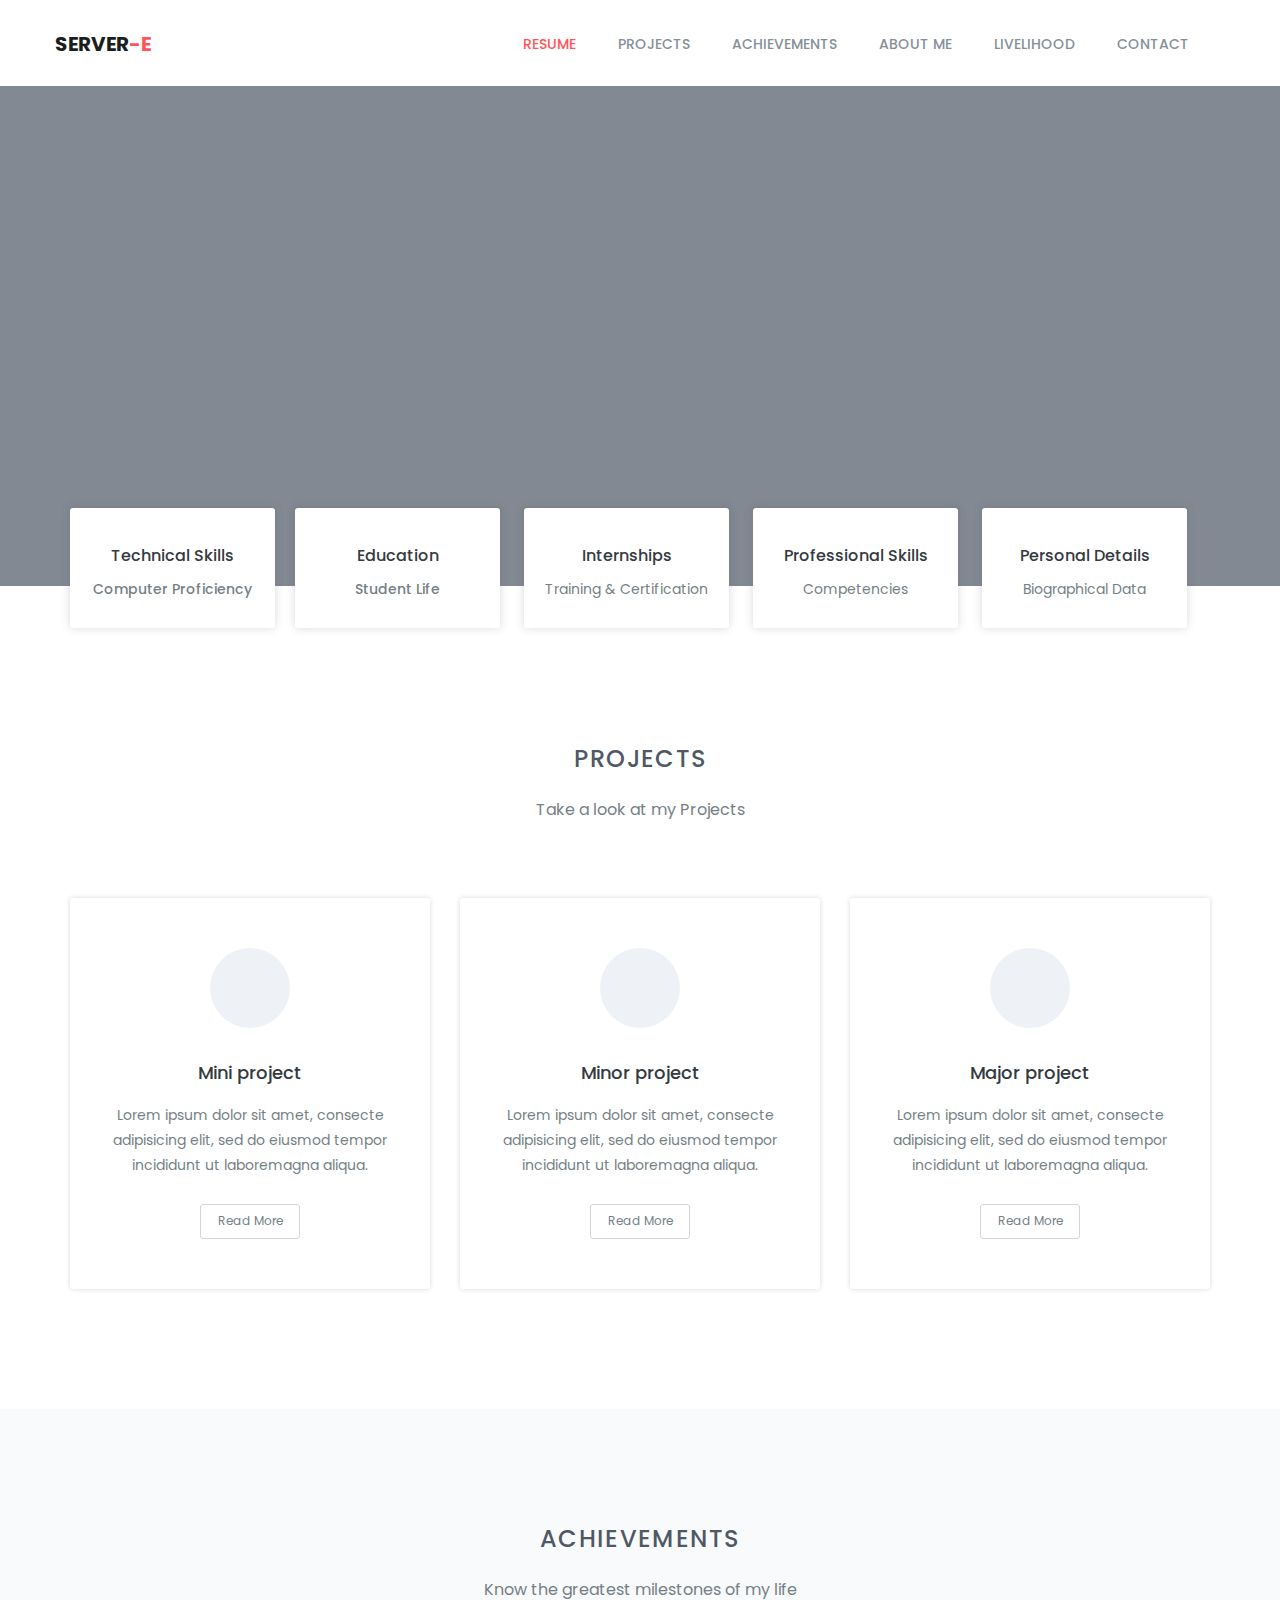
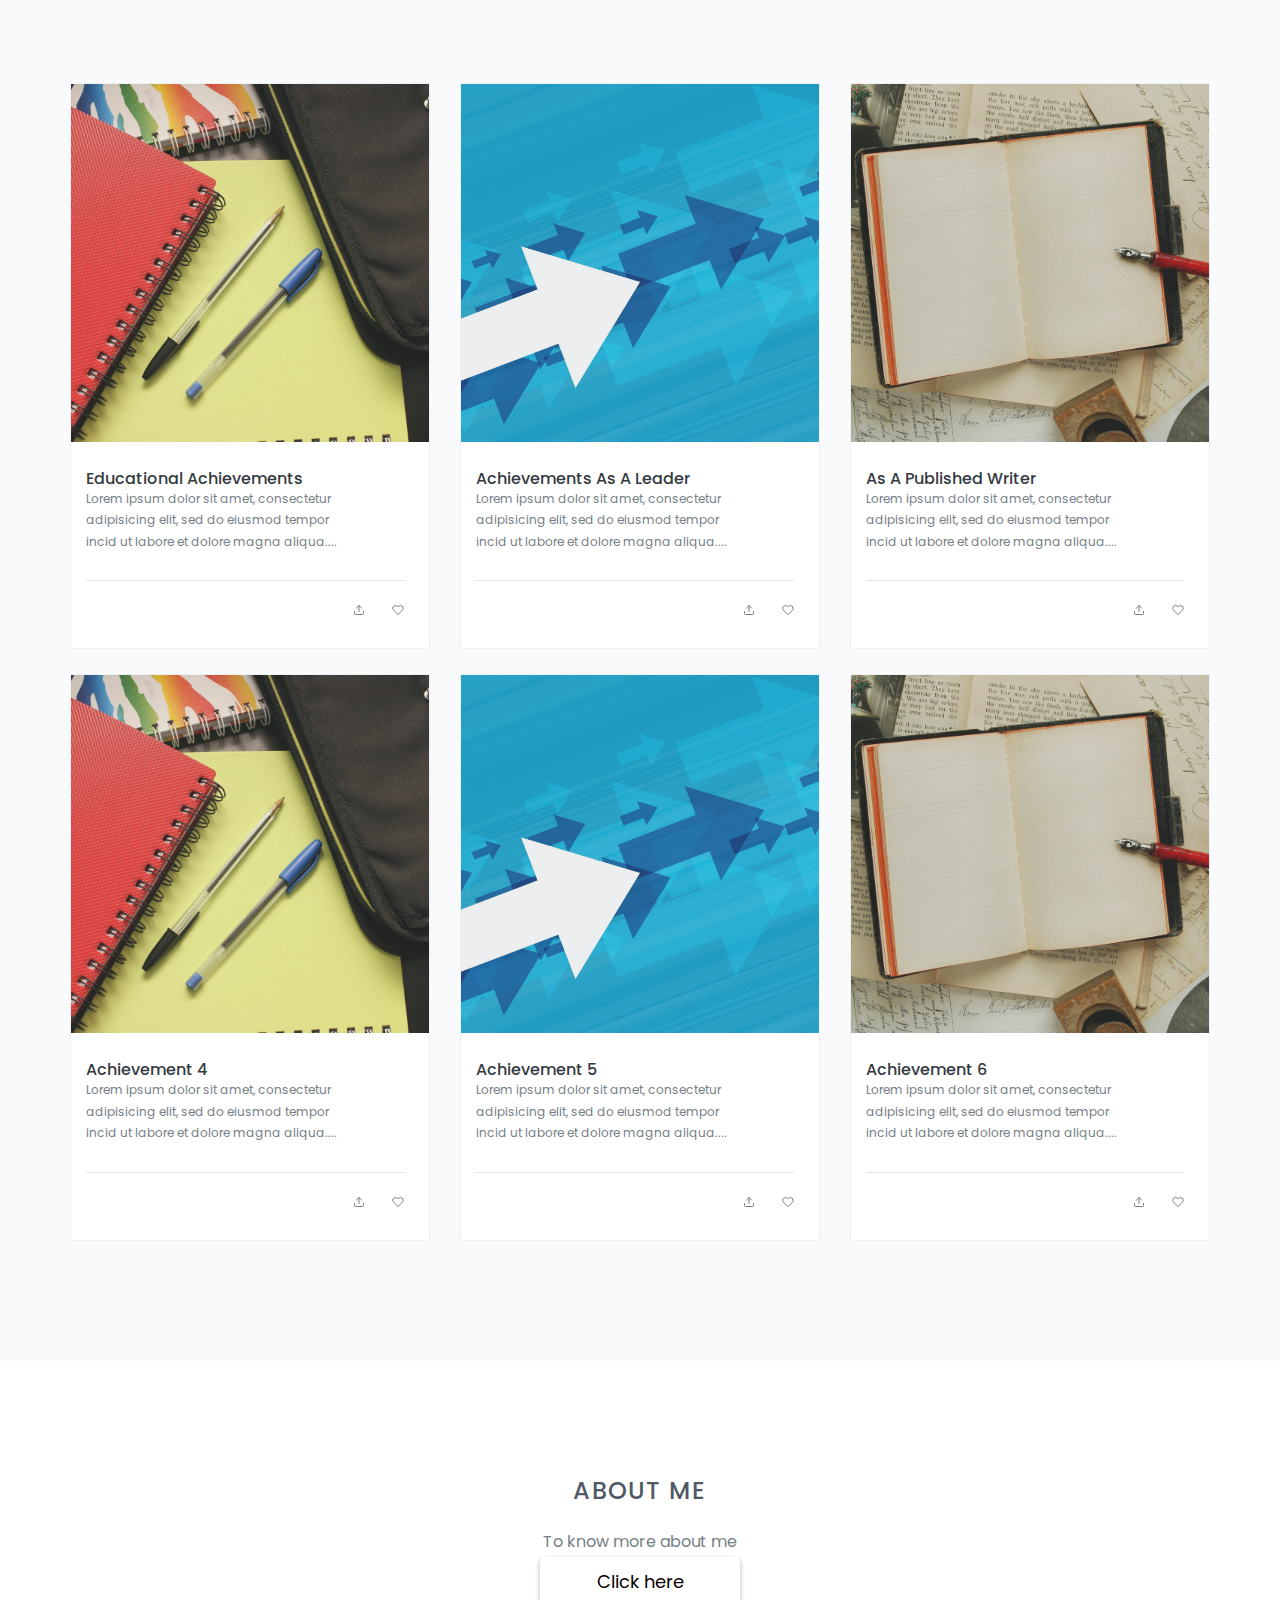
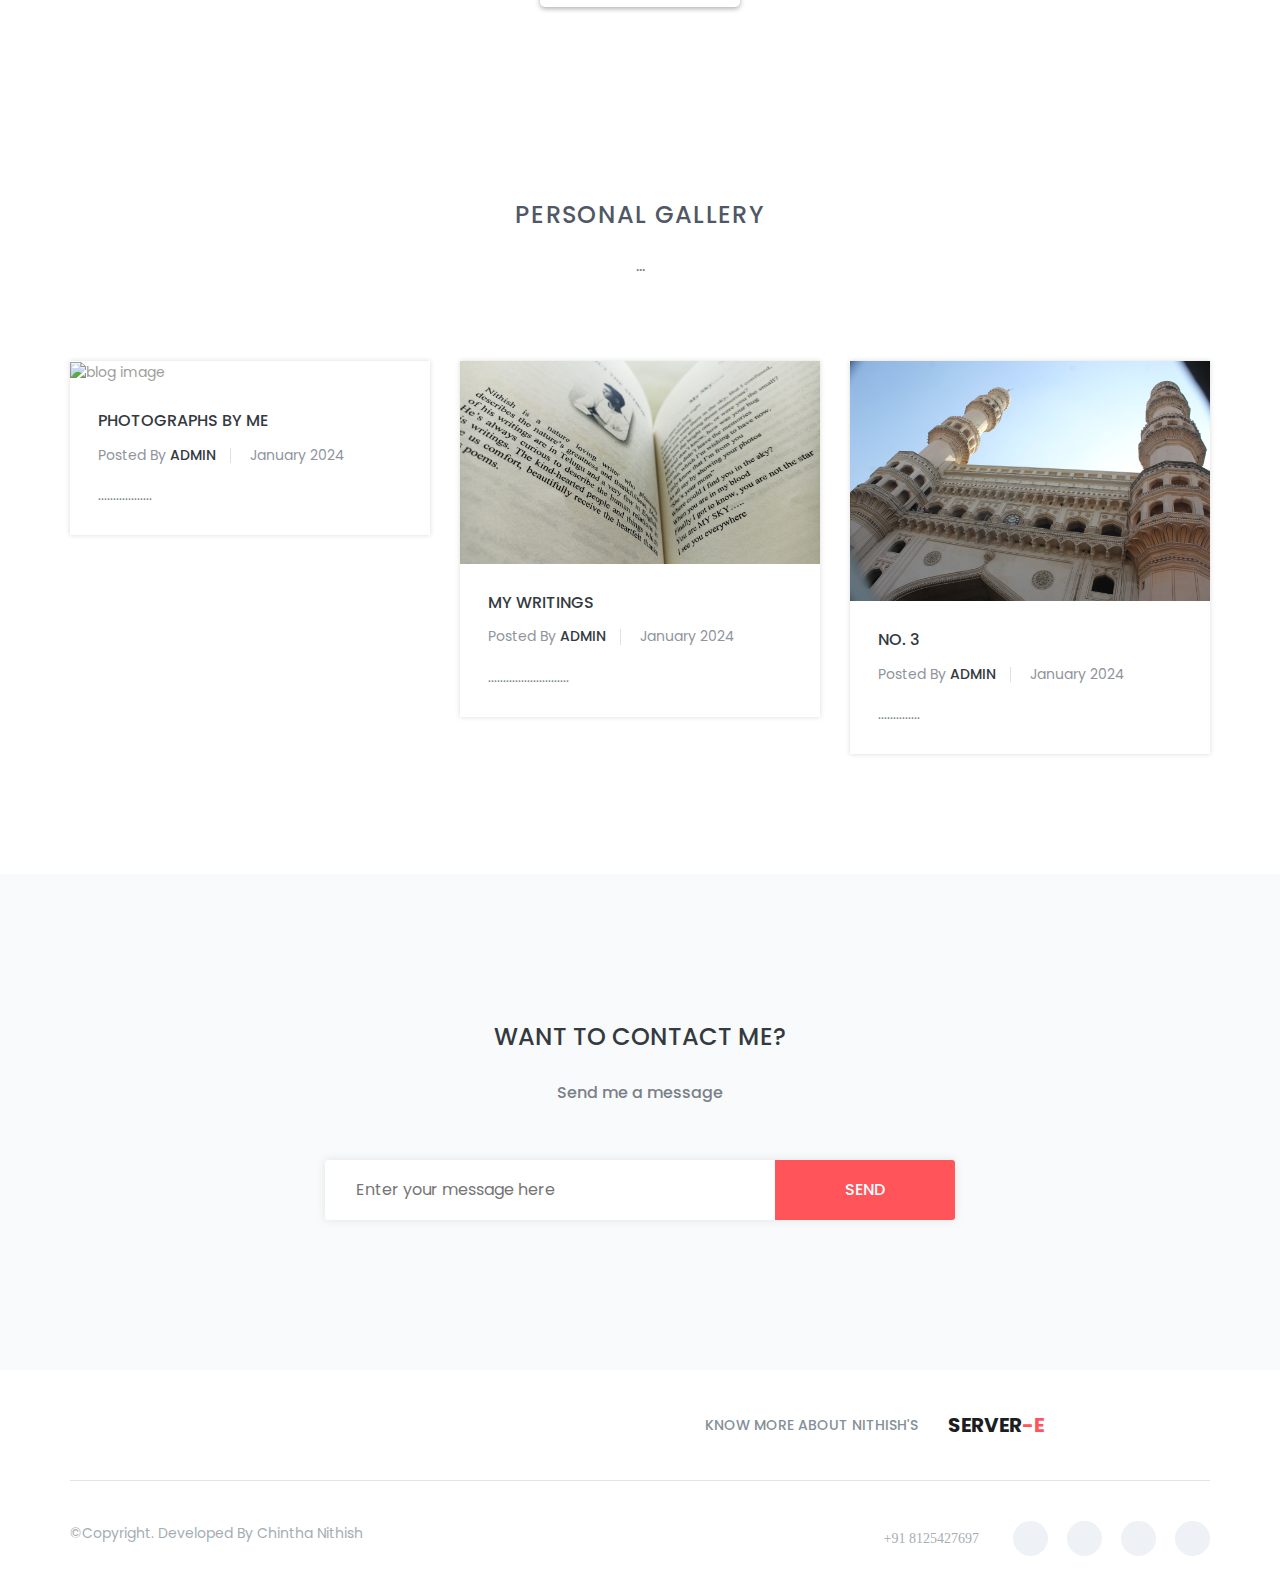
==== index.html @ d4ac64c5 "Update index.html" ====
<!doctype html>
<html class="no-js" lang="en">

    <head>
        <!-- meta data -->
        <meta charset="utf-8">
        <meta http-equiv="X-UA-Compatible" content="IE=edge">
        <meta name="viewport" content="width=device-width, initial-scale=1">
        <!-- The above 3 meta tags *must* come first in the head; any other head content must come *after* these tags -->

        <!--font-family-->
		<link href="https://fonts.googleapis.com/css?family=Poppins:100,100i,200,200i,300,300i,400,400i,500,500i,600,600i,700,700i,800,800i,900,900i" rel="stylesheet">
        
        <!-- title of site -->
        <title>SERVER-e</title>

        <!-- For favicon png -->
		<link rel="shortcut icon" type="image/icon" href="nit.png"/>
       
        <!--font-awesome.min.css-->
        <link rel="stylesheet" href="font-awesome.min.css">

        <!--linear icon css-->
		<link rel="stylesheet" href="linearicons.css">

		<!--animate.css-->
        <link rel="stylesheet" href="animate.css">

		<!--flaticon.css-->
        <link rel="stylesheet" href="flaticon.css">

		<!--slick.css-->
        <link rel="stylesheet" href="slick.css">
		<link rel="stylesheet" href="slick-theme.css">
		
        <!--bootstrap.min.css-->
        <link rel="stylesheet" href="bootstrap.min.css">
		
		<!-- bootsnav -->
		<link rel="stylesheet" href="bootsnav.css" >	
        
        <!--style.css-->
        <link rel="stylesheet" href="style.css">
        
        <!--responsive.css-->
        <link rel="stylesheet" href="responsive.css">
        
        <!-- HTML5 shim and Respond.js for IE8 support of HTML5 elements and media queries -->
        <!-- WARNING: Respond.js doesn't work if you view the page via file:// -->
		
        <!--[if lt IE 9]>
			<script src="https://oss.maxcdn.com/html5shiv/3.7.3/html5shiv.min.js"></script>
			<script src="https://oss.maxcdn.com/respond/1.4.2/respond.min.js"></script>
        <![endif]-->

    </head>
	
	<body>
		<!--[if lte IE 9]>
            <p class="browserupgrade">You are using an <strong>outdated</strong> browser. Please <a href="https://browsehappy.com/">upgrade your browser</a> to improve your experience and security.</p>
        <![endif]-->
		
		<!--header-top start -->
		<!--/.header-top-->
		<!--header-top end -->

		<!-- top-area Start -->
		<section class="top-area">
			<div class="header-area">
				<!-- Start Navigation -->
			    <nav class="navbar navbar-default bootsnav  navbar-sticky navbar-scrollspy"  data-minus-value-desktop="70" data-minus-value-mobile="55" data-speed="1000">

			        <div class="container">

			            <!-- Start Header Navigation -->
			            <div class="navbar-header">
			                <button type="button" class="navbar-toggle" data-toggle="collapse" data-target="#navbar-menu">
			                    <i class="fa fa-bars"></i>
			                </button>
			                <a class="navbar-brand" href="index.html">SERVER<span>-e</span></a>

			            </div><!--/.navbar-header-->
			            <!-- End Header Navigation -->

			            <!-- Collect the nav links, forms, and other content for toggling -->
			            <div class="collapse navbar-collapse menu-ui-design" id="navbar-menu">
			                <ul class="nav navbar-nav navbar-right" data-in="fadeInDown" data-out="fadeOutUp">
			                    <li class=" scroll active"><a href="#home">RESUME</a></li>
			                    <li class="scroll"><a href="#works">PROJECTS</a></li>
			                    <li class="scroll"><a href="#explore">ACHIEVEMENTS</a></li>
			                    <li class="scroll"><a href="#reviews">ABOUT ME</a></li>
			                    <li class="scroll"><a href="#blog">LIVELIHOOD</a></li>
			                    <li class="scroll"><a href="#contact">CONTACT</a></li>
			                </ul><!--/.nav -->
			            </div><!-- /.navbar-collapse -->
			        </div><!--/.container-->
			    </nav><!--/nav-->
			    <!-- End Navigation -->
			</div><!--/.header-area-->
		    <div class="clearfix"></div>

		</section><!-- /.top-area-->
		<!-- top-area End -->

		<!--welcome-hero start -->
		<section id="home" class="welcome-hero">
			<div class="container">
				<div class="welcome-hero-txt">
					<h2>CHINTHA NITHISH</h2>
					<p>
						Hyderabad, Telangana, India<br>phone: 8125417697<br>email: chnithish777@gmail.com
					</p>
				</div>
				<div class="welcome-hero-serch-box">
				</div>
			</div>

		</section><!--/.welcome-hero-->
		<!--welcome-hero end -->

		<!--list-topics start -->
		<section id="list-topics" class="list-topics">
			<div class="container">
				<div class="list-topics-content">
					<ul>
						<li>
							<div class="single-list-topics-content">
								<div class="single-list-topics-icon">
									<i class="flaticon"></i>
								</div>
								<h2><a href="https://chnithish.github.io/SERVER-E/education.html">Technical Skills</h2>
								<p>Computer Proficiency</p>
							</a?
							</div>
						</li>
						<li>
							<div class="single-list-topics-content">
								<div class="single-list-topics-icon">
									<i class="flaticon"></i>
								</div>
								<h2><a href="https://chnithish.github.io/SERVER-E/education.html">Education</h2>
								<p>Student Life</p>
							</a>
							</div>
						</li>
						<li>
							<div class="single-list-topics-content">
								<div class="single-list-topics-icon">
									<i class="flaticon"></i>
								</div>
								<h2><a href="#">Internships</a></h2>
								<p>Training & Certification</p>
							</div>
						</li>
						<li>
							<div class="single-list-topics-content">
								<div class="single-list-topics-icon">
									<i class="flaticon"></i>
								</div>
								<h2><a href="#">Professional Skills</a></h2>
								<p>Competencies</p>
							</div>
						</li>
						<li>
							<div class="single-list-topics-content">
								<div class="single-list-topics-icon">
									<i class="flaticon"></i>
								</div>
								<h2><a href="https://chnithish.github.io/SERVER-E/Personal_details.html">personal Details</a></h2>
								<p>Biographical Data</p>
							</div>
						</li>
					</ul>
				</div>
			</div><!--/.container-->

		</section><!--/.list-topics-->
		<!--list-topics end-->

		<!--works start -->
		<section id="works" class="works">
			<div class="container">
				<div class="section-header">
					<h2>PROJECTS</h2>
					<p>Take a look at my Projects</p>
				</div><!--/.section-header-->
				<div class="works-content">
					<div class="row">
						<div class="col-md-4 col-sm-6">
							<div class="single-how-works">
								<div class="single-how-works-icon">
									<i class="flaticon-lightbulb-idea"></i>
								</div>
								<h2><a href="#">Mini <span>Project</span></a></h2>
								<p>
									Lorem ipsum dolor sit amet, consecte adipisicing elit, sed do eiusmod tempor incididunt ut laboremagna aliqua. 
								</p>
								<button class="welcome-hero-btn how-work-btn" onclick="window.location.href='#'">
									read more
								</button>
							</div>
						</div>
						<div class="col-md-4 col-sm-6">
							<div class="single-how-works">
								<div class="single-how-works-icon">
									<i class="flaticon-networking"></i>
								</div>
								<h2><a href="#">Minor <span> Project</span></a></h2>
								<p>
									Lorem ipsum dolor sit amet, consecte adipisicing elit, sed do eiusmod tempor incididunt ut laboremagna aliqua. 
								</p>
								<button class="welcome-hero-btn how-work-btn" onclick="window.location.href='#'">
									read more
								</button>
							</div>
						</div>
						<div class="col-md-4 col-sm-6">
							<div class="single-how-works">
								<div class="single-how-works-icon">
									<i class="flaticon-location-on-road"></i>
								</div>
								<h2><a href="#">Major <span> Project</span></a></h2>
								<p>
									Lorem ipsum dolor sit amet, consecte adipisicing elit, sed do eiusmod tempor incididunt ut laboremagna aliqua. 
								</p>
								<button class="welcome-hero-btn how-work-btn" onclick="window.location.href='#'">
									read more
								</button>
							</div>
						</div>
					</div>
				</div>
			</div><!--/.container-->
		
		</section><!--/.works-->
		<!--works end -->

		<!--explore start -->
		<section id="explore" class="explore">
			<div class="container">
				<div class="section-header">
					<h2>ACHIEVEMENTS</h2>
					<p>Know the greatest milestones of my life</p>
				</div><!--/.section-header-->
				<div class="explore-content">
					<div class="row">
						<div class=" col-md-4 col-sm-6">
							<div class="single-explore-item">
								<div class="single-explore-img">
									<img src="e1.jpg" alt="explore image">
									<div class="single-explore-img-info">
										<button onclick="window.location.href='#'">EDUCATION</button>
										<div class="single-explore-image-icon-box">
											<ul>
												<li>
													<div class="single-explore-image-icon">
														<i class="fa fa-arrows-alt"></i>
													</div>
												</li>
												<li>
													<div class="single-explore-image-icon">
														<i class="fa fa-bookmark-o"></i>
													</div>
												</li>
											</ul>
										</div>
									</div>
								</div>
								<div class="single-explore-txt bg-theme-1">
									<h2><a href="#">Educational achievements</a></h2>
									
									<div class="explore-person">
										<div class="row">
											<div class="col-sm-10">
												<p>
													Lorem ipsum dolor sit amet, consectetur adipisicing elit, sed do eiusmod tempor incid ut labore et dolore magna aliqua.... 
												</p>
											</div>
										</div>
									</div>
									<div class="explore-open-close-part">
										<div class="row">
											<div class="col-sm-5">
											</div>
											<div class="col-sm-7">
												<div class="explore-map-icon">
													<a href="#"><i data-feather="upload"></i></a>
													<a href="#"><i data-feather="heart"></i></a>
												</div>
											</div>
										</div>
									</div>
								</div>
							</div>
						</div>
						<div class="col-md-4 col-sm-6">
							<div class="single-explore-item">
								<div class="single-explore-img">
									<img src="e2.jpg" alt="explore image">
									<div class="single-explore-img-info">
										<button onclick="window.location.href='#'">LEADERSHIP</button>
										<div class="single-explore-image-icon-box">
											<ul>
												<li>
													<div class="single-explore-image-icon">
														<i class="fa fa-arrows-alt"></i>
													</div>
												</li>
												<li>
													<div class="single-explore-image-icon">
														<i class="fa fa-bookmark-o"></i>
													</div>
												</li>
											</ul>
										</div>
									</div>
								</div>
								<div class="single-explore-txt bg-theme-2">
									<h2><a href="#">Achievements as a Leader</a></h2>
									<div class="explore-person">
										<div class="row">
											<div class="col-sm-10">
												<p>
													Lorem ipsum dolor sit amet, consectetur adipisicing elit, sed do eiusmod tempor incid ut labore et dolore magna aliqua.... 
												</p>
											</div>
										</div>
									</div>
									<div class="explore-open-close-part">
										<div class="row">
											<div class="col-sm-5">
											</div>
											<div class="col-sm-7">
												<div class="explore-map-icon">
													<a href="#"><i data-feather="upload"></i></a>
													<a href="#"><i data-feather="heart"></i></a>
												</div>
											</div>
										</div>
									</div>
								</div>
							</div>
						</div>
						<div class="col-md-4 col-sm-6">
							<div class="single-explore-item">
								<div class="single-explore-img">
									<img src="e3.jpg" alt="explore image">
									<div class="single-explore-img-info">
										<button onclick="window.location.href='#'">WRITINGS</button>
										<div class="single-explore-image-icon-box">
											<ul>
												<li>
													<div class="single-explore-image-icon">
														<i class="fa fa-arrows-alt"></i>
													</div>
												</li>
												<li>
													<div class="single-explore-image-icon">
														<i class="fa fa-bookmark-o"></i>
													</div>
												</li>
											</ul>
										</div>
									</div>
								</div>
								<div class="single-explore-txt bg-theme-3">
									<h2><a href="#">As a Published Writer</a></h2>
									
									<div class="explore-person">
										<div class="row">
											<div class="col-sm-10">
												<p>
													Lorem ipsum dolor sit amet, consectetur adipisicing elit, sed do eiusmod tempor incid ut labore et dolore magna aliqua.... 
												</p>
											</div>
										</div>
									</div>
									<div class="explore-open-close-part">
										<div class="row">
											<div class="col-sm-5">
											</div>
											<div class="col-sm-7">
												<div class="explore-map-icon">
													<a href="#"><i data-feather="upload"></i></a>
													<a href="#"><i data-feather="heart"></i></a>
												</div>
											</div>
										</div>
									</div>
								</div>
							</div>
						</div>
						<div class=" col-md-4 col-sm-6">
							<div class="single-explore-item">
								<div class="single-explore-img">
									<img src="e1.jpg" alt="explore image">
									<div class="single-explore-img-info">
										<button onclick="window.location.href='#'">8888</button>
										<div class="single-explore-image-icon-box">
											<ul>
												<li>
													<div class="single-explore-image-icon">
														<i class="fa fa-arrows-alt"></i>
													</div>
												</li>
												<li>
													<div class="single-explore-image-icon">
														<i class="fa fa-bookmark-o"></i>
													</div>
												</li>
											</ul>
										</div>
									</div>
								</div>
								<div class="single-explore-txt bg-theme-4">
									<h2><a href="#">Achievement 4</a></h2>
									<div class="explore-person">
										<div class="row">
											<div class="col-sm-10">
												<p>
													Lorem ipsum dolor sit amet, consectetur adipisicing elit, sed do eiusmod tempor incid ut labore et dolore magna aliqua.... 
												</p>
											</div>
										</div>
									</div>
									<div class="explore-open-close-part">
										<div class="row">
											<div class="col-sm-5">
											</div>
											<div class="col-sm-7">
												<div class="explore-map-icon">
													<a href="#"><i data-feather="upload"></i></a>
													<a href="#"><i data-feather="heart"></i></a>
												</div>
											</div>
										</div>
									</div>
								</div>
							</div>
						</div>
						<div class="col-md-4 col-sm-6">
							<div class="single-explore-item">
								<div class="single-explore-img">
									<img src="e2.jpg" alt="explore image">
									<div class="single-explore-img-info">
										<div class="single-explore-image-icon-box">
											<ul>
												<li>
													<div class="single-explore-image-icon">
														<i class="fa fa-arrows-alt"></i>
													</div>
												</li>
												<li>
													<div class="single-explore-image-icon">
														<i class="fa fa-bookmark-o"></i>
													</div>
												</li>
											</ul>
										</div>
									</div>
								</div>
								<div class="single-explore-txt bg-theme-2">
									<h2><a href="#">Achievement 5</a></h2>
									<div class="explore-person">
										<div class="row">
											<div class="col-sm-10">
												<p>
													Lorem ipsum dolor sit amet, consectetur adipisicing elit, sed do eiusmod tempor incid ut labore et dolore magna aliqua.... 
												</p>
											</div>
										</div>
									</div>
									<div class="explore-open-close-part">
										<div class="row">
											<div class="col-sm-5">
												</div>
											<div class="col-sm-7">
												<div class="explore-map-icon">
													<a href="#"><i data-feather="upload"></i></a>
													<a href="#"><i data-feather="heart"></i></a>
												</div>
											</div>
										</div>
									</div>
								</div>
							</div>
						</div>
						<div class="col-md-4 col-sm-6">
							<div class="single-explore-item">
								<div class="single-explore-img">
									<img src="e3.jpg" alt="explore image">
									<div class="single-explore-img-info">
										<button onclick="window.location.href='#'">8888</button>
										<div class="single-explore-image-icon-box">
											<ul>
												<li>
													<div class="single-explore-image-icon">
														<i class="fa fa-arrows-alt"></i>
													</div>
												</li>
												<li>
													<div class="single-explore-image-icon">
														<i class="fa fa-bookmark-o"></i>
													</div>
												</li>
											</ul>
										</div>
									</div>
								</div>
								<div class="single-explore-txt bg-theme-5">
									<h2><a href="#">Achievement 6</a></h2>
									<div class="explore-person">
										<div class="row">
											<div class="col-sm-10">
												<p>
													Lorem ipsum dolor sit amet, consectetur adipisicing elit, sed do eiusmod tempor incid ut labore et dolore magna aliqua.... 
												</p>
											</div>
										</div>
									</div>
									<div class="explore-open-close-part">
										<div class="row">
											<div class="col-sm-5">
												</div>
											<div class="col-sm-7">
												<div class="explore-map-icon">
													<a href="#"><i data-feather="upload"></i></a>
													<a href="#"><i data-feather="heart"></i></a>
												</div>
											</div>
										</div>
									</div>
								</div>
							</div>
						</div>
					</div>
				</div>
			</div><!--/.container-->

		</section><!--/.explore-->
		<!--explore end -->

		<!--reviews start -->
		<section id="reviews" class="reviews">
			<div class="section-header">
				<h2>ABOUT ME</h2>
				<p>To know more about me</p>
				<button id="myButton">Click here</button>
			</div>
			<!--/.section-header-->
		</section><!--/.counter-->	
		<!-- statistics end -->

		<!--blog start -->
		<section id="blog" class="blog" >
			<div class="container">
				<div class="section-header">
					<h2>PERSONAL GALLERY</h2>
					<p>...</p>
				</div><!--/.section-header-->
				<div class="blog-content">
					<div class="row">
						<div class="col-md-4 col-sm-6">
							<div class="single-blog-item">
								<div class="single-blog-item-img">
									<img src="b1.JPG" alt="blog image">
								</div>
								<div class="single-blog-item-txt">
									<h2><a href="#">PHOTOGRAPHS BY ME</a></h2>
									<h4>posted <span>by</span> <a href="#">admin</a> january 2024</h4>
									<p>..................</p>
								</div>
							</div>
						</div>
						<div class="col-md-4 col-sm-6">
							<div class="single-blog-item">
								<div class="single-blog-item-img">
									<img src="b2.jpg" alt="blog image">
								</div>
								<div class="single-blog-item-txt">
									<h2><a href="#">MY WRITINGS</a></h2>
									<h4>posted <span>by</span> <a href="#">admin</a> january 2024</h4>
									<p>...........................</p>
								</div>
							</div>
						</div>
						<div class="col-md-4 col-sm-6">
							<div class="single-blog-item">
								<div class="single-blog-item-img">
									<img src="b3.JPG" alt="blog image">
								</div>
								<div class="single-blog-item-txt">
									<h2><a href="#">NO. 3</a></h2>
									<h4>posted <span>by</span> <a href="#">admin</a> january 2024</h4>
									<p>..............</p>
								</div>
							</div>
						</div>
					</div>
				</div>
			</div><!--/.container-->
			
		</section><!--/.blog-->
		<!--blog end -->

		<!--subscription strat -->
		<section id="contact"  class="subscription">
			<div class="container">
				<div class="subscribe-title text-center">
					<h2>
						WANT TO CONTACT ME?
					</h2>
					<p>
						Send me a message
					</p>
				</div>
				<div class="row">
					<div class="col-sm-12">
						<div class="subscription-input-group">
							<form action="#">
								<input type="email" class="subscription-input-form" placeholder="Enter your message here">
								<button class="appsLand-btn subscribe-btn" onclick="window.location.href='#'">
									SEND
								</button>
							</form>
						</div>
					</div>	
				</div>
			</div>

		</section><!--/subscription-->	
		<!--subscription end -->

		<!--footer start-->
		<footer id="footer"  class="footer">
			<div class="container">
				<div class="footer-menu">
		           	<div class="row">
			           	<div class="col-sm-9">
			           		<ul class="footer-menu-item">
			                    <li class="scroll"><a href="#works">Know more about Nithish's </a></li>
			                </ul><!--/.nav -->
			           	</div>
						   <div class="col-sm-3">
							<div class="navbar-header">
							<a class="navbar-brand" href="index.html">SERVER<span>-E</span></a>
						</div><!--/.navbar-header-->
					   </div>
		           </div>
				</div>
				<div class="hm-footer-copyright">
					<div class="row">
						<div class="col-sm-5">
							<p>
								&copy;copyright. developed by Chintha Nithish 
							</p><!--/p-->
						</div>
						<div class="col-sm-7">
							<div class="footer-social">
								<span><i class="fa fa-phone"> +91 8125427697</i></span>
								<a href="#"><i class="fa fa-facebook"></i></a>	
								<a href="#"><i class="fa fa-twitter"></i></a>
								<a href="#"><i class="fa fa-linkedin"></i></a>
								<a href="#"><i class="fa fa-google-plus"></i></a>
							</div>
						</div>
					</div>
					
				</div><!--/.hm-footer-copyright-->
			</div><!--/.container-->

			<div id="scroll-Top">
				<div class="return-to-top">
					<i class="fa fa-angle-up " id="scroll-top" data-toggle="tooltip" data-placement="top" title="" data-original-title="Back to Top" aria-hidden="true"></i>
				</div>
				
			</div><!--/.scroll-Top-->
			
        </footer><!--/.footer-->
		<!--footer end-->
		
		<!-- Include all js compiled plugins (below), or include individual files as needed -->

		<script src="jquery.js"></script>
        
        <!--modernizr.min.js-->
        <script src="https://cdnjs.cloudflare.com/ajax/libs/modernizr/2.8.3/modernizr.min.js"></script>
		
		<!--bootstrap.min.js-->
        <script src="bootstrap.min.js"></script>
		
		<!-- bootsnav js -->
		<script src="bootsnav.js"></script>

        <!--feather.min.js-->
        <script  src="feather.min.js"></script>

        <!-- counter js -->
		<script src="jquery.counterup.min.js"></script>
		<script src="waypoints.min.js"></script>

        <!--slick.min.js-->
        <script src="slick.min.js"></script>

		<script src="https://cdnjs.cloudflare.com/ajax/libs/jquery-easing/1.4.1/jquery.easing.min.js"></script>
		     
        <!--Custom JS-->
        <script src="custom.js"></script>
        
    </body>
	
</html>
---- linearicons.css ----
@font-face {
	font-family: 'Linearicons-Free';
	src:url('../fonts/Linearicons-Free.eot?w118d');
	src:url('../fonts/Linearicons-Free.eot?#iefixw118d') format('embedded-opentype'),
		url('../fonts/Linearicons-Free.woff2?w118d') format('woff2'),
		url('../fonts/Linearicons-Free.woff?w118d') format('woff'),
		url('../fonts/Linearicons-Free.ttf?w118d') format('truetype'),
		url('../fonts/Linearicons-Free.svg?w118d#Linearicons-Free') format('svg');
	font-weight: normal;
	font-style: normal;
}

.lnr {
	font-family: 'Linearicons-Free';
	speak: none;
	font-style: normal;
	font-weight: normal;
	font-variant: normal;
	text-transform: none;
	line-height: 1;

	/* Better Font Rendering =========== */
	-webkit-font-smoothing: antialiased;
	-moz-osx-font-smoothing: grayscale;
}

.lnr-home:before {
	content: "\e800";
}
.lnr-apartment:before {
	content: "\e801";
}
.lnr-pencil:before {
	content: "\e802";
}
.lnr-magic-wand:before {
	content: "\e803";
}
.lnr-drop:before {
	content: "\e804";
}
.lnr-lighter:before {
	content: "\e805";
}
.lnr-poop:before {
	content: "\e806";
}
.lnr-sun:before {
	content: "\e807";
}
.lnr-moon:before {
	content: "\e808";
}
.lnr-cloud:before {
	content: "\e809";
}
.lnr-cloud-upload:before {
	content: "\e80a";
}
.lnr-cloud-download:before {
	content: "\e80b";
}
.lnr-cloud-sync:before {
	content: "\e80c";
}
.lnr-cloud-check:before {
	content: "\e80d";
}
.lnr-database:before {
	content: "\e80e";
}
.lnr-lock:before {
	content: "\e80f";
}
.lnr-cog:before {
	content: "\e810";
}
.lnr-trash:before {
	content: "\e811";
}
.lnr-dice:before {
	content: "\e812";
}
.lnr-heart:before {
	content: "\e813";
}
.lnr-star:before {
	content: "\e814";
}
.lnr-star-half:before {
	content: "\e815";
}
.lnr-star-empty:before {
	content: "\e816";
}
.lnr-flag:before {
	content: "\e817";
}
.lnr-envelope:before {
	content: "\e818";
}
.lnr-paperclip:before {
	content: "\e819";
}
.lnr-inbox:before {
	content: "\e81a";
}
.lnr-eye:before {
	content: "\e81b";
}
.lnr-printer:before {
	content: "\e81c";
}
.lnr-file-empty:before {
	content: "\e81d";
}
.lnr-file-add:before {
	content: "\e81e";
}
.lnr-enter:before {
	content: "\e81f";
}
.lnr-exit:before {
	content: "\e820";
}
.lnr-graduation-hat:before {
	content: "\e821";
}
.lnr-license:before {
	content: "\e822";
}
.lnr-music-note:before {
	content: "\e823";
}
.lnr-film-play:before {
	content: "\e824";
}
.lnr-camera-video:before {
	content: "\e825";
}
.lnr-camera:before {
	content: "\e826";
}
.lnr-picture:before {
	content: "\e827";
}
.lnr-book:before {
	content: "\e828";
}
.lnr-bookmark:before {
	content: "\e829";
}
.lnr-user:before {
	content: "\e82a";
}
.lnr-users:before {
	content: "\e82b";
}
.lnr-shirt:before {
	content: "\e82c";
}
.lnr-store:before {
	content: "\e82d";
}
.lnr-cart:before {
	content: "\e82e";
}
.lnr-tag:before {
	content: "\e82f";
}
.lnr-phone-handset:before {
	content: "\e830";
}
.lnr-phone:before {
	content: "\e831";
}
.lnr-pushpin:before {
	content: "\e832";
}
.lnr-map-marker:before {
	content: "\e833";
}
.lnr-map:before {
	content: "\e834";
}
.lnr-location:before {
	content: "\e835";
}
.lnr-calendar-full:before {
	content: "\e836";
}
.lnr-keyboard:before {
	content: "\e837";
}
.lnr-spell-check:before {
	content: "\e838";
}
.lnr-screen:before {
	content: "\e839";
}
.lnr-smartphone:before {
	content: "\e83a";
}
.lnr-tablet:before {
	content: "\e83b";
}
.lnr-laptop:before {
	content: "\e83c";
}
.lnr-laptop-phone:before {
	content: "\e83d";
}
.lnr-power-switch:before {
	content: "\e83e";
}
.lnr-bubble:before {
	content: "\e83f";
}
.lnr-heart-pulse:before {
	content: "\e840";
}
.lnr-construction:before {
	content: "\e841";
}
.lnr-pie-chart:before {
	content: "\e842";
}
.lnr-chart-bars:before {
	content: "\e843";
}
.lnr-gift:before {
	content: "\e844";
}
.lnr-diamond:before {
	content: "\e845";
}
.lnr-linearicons:before {
	content: "\e846";
}
.lnr-dinner:before {
	content: "\e847";
}
.lnr-coffee-cup:before {
	content: "\e848";
}
.lnr-leaf:before {
	content: "\e849";
}
.lnr-paw:before {
	content: "\e84a";
}
.lnr-rocket:before {
	content: "\e84b";
}
.lnr-briefcase:before {
	content: "\e84c";
}
.lnr-bus:before {
	content: "\e84d";
}
.lnr-car:before {
	content: "\e84e";
}
.lnr-train:before {
	content: "\e84f";
}
.lnr-bicycle:before {
	content: "\e850";
}
.lnr-wheelchair:before {
	content: "\e851";
}
.lnr-select:before {
	content: "\e852";
}
.lnr-earth:before {
	content: "\e853";
}
.lnr-smile:before {
	content: "\e854";
}
.lnr-sad:before {
	content: "\e855";
}
.lnr-neutral:before {
	content: "\e856";
}
.lnr-mustache:before {
	content: "\e857";
}
.lnr-alarm:before {
	content: "\e858";
}
.lnr-bullhorn:before {
	content: "\e859";
}
.lnr-volume-high:before {
	content: "\e85a";
}
.lnr-volume-medium:before {
	content: "\e85b";
}
.lnr-volume-low:before {
	content: "\e85c";
}
.lnr-volume:before {
	content: "\e85d";
}
.lnr-mic:before {
	content: "\e85e";
}
.lnr-hourglass:before {
	content: "\e85f";
}
.lnr-undo:before {
	content: "\e860";
}
.lnr-redo:before {
	content: "\e861";
}
.lnr-sync:before {
	content: "\e862";
}
.lnr-history:before {
	content: "\e863";
}
.lnr-clock:before {
	content: "\e864";
}
.lnr-download:before {
	content: "\e865";
}
.lnr-upload:before {
	content: "\e866";
}
.lnr-enter-down:before {
	content: "\e867";
}
.lnr-exit-up:before {
	content: "\e868";
}
.lnr-bug:before {
	content: "\e869";
}
.lnr-code:before {
	content: "\e86a";
}
.lnr-link:before {
	content: "\e86b";
}
.lnr-unlink:before {
	content: "\e86c";
}
.lnr-thumbs-up:before {
	content: "\e86d";
}
.lnr-thumbs-down:before {
	content: "\e86e";
}
.lnr-magnifier:before {
	content: "\e86f";
}
.lnr-cross:before {
	content: "\e870";
}
.lnr-menu:before {
	content: "\e871";
}
.lnr-list:before {
	content: "\e872";
}
.lnr-chevron-up:before {
	content: "\e873";
}
.lnr-chevron-down:before {
	content: "\e874";
}
.lnr-chevron-left:before {
	content: "\e875";
}
.lnr-chevron-right:before {
	content: "\e876";
}
.lnr-arrow-up:before {
	content: "\e877";
}
.lnr-arrow-down:before {
	content: "\e878";
}
.lnr-arrow-left:before {
	content: "\e879";
}
.lnr-arrow-right:before {
	content: "\e87a";
}
.lnr-move:before {
	content: "\e87b";
}
.lnr-warning:before {
	content: "\e87c";
}
.lnr-question-circle:before {
	content: "\e87d";
}
.lnr-menu-circle:before {
	content: "\e87e";
}
.lnr-checkmark-circle:before {
	content: "\e87f";
}
.lnr-cross-circle:before {
	content: "\e880";
}
.lnr-plus-circle:before {
	content: "\e881";
}
.lnr-circle-minus:before {
	content: "\e882";
}
.lnr-arrow-up-circle:before {
	content: "\e883";
}
.lnr-arrow-down-circle:before {
	content: "\e884";
}
.lnr-arrow-left-circle:before {
	content: "\e885";
}
.lnr-arrow-right-circle:before {
	content: "\e886";
}
.lnr-chevron-up-circle:before {
	content: "\e887";
}
.lnr-chevron-down-circle:before {
	content: "\e888";
}
.lnr-chevron-left-circle:before {
	content: "\e889";
}
.lnr-chevron-right-circle:before {
	content: "\e88a";
}
.lnr-crop:before {
	content: "\e88b";
}
.lnr-frame-expand:before {
	content: "\e88c";
}
.lnr-frame-contract:before {
	content: "\e88d";
}
.lnr-layers:before {
	content: "\e88e";
}
.lnr-funnel:before {
	content: "\e88f";
}
.lnr-text-format:before {
	content: "\e890";
}
.lnr-text-format-remove:before {
	content: "\e891";
}
.lnr-text-size:before {
	content: "\e892";
}
.lnr-bold:before {
	content: "\e893";
}
.lnr-italic:before {
	content: "\e894";
}
.lnr-underline:before {
	content: "\e895";
}
.lnr-strikethrough:before {
	content: "\e896";
}
.lnr-highlight:before {
	content: "\e897";
}
.lnr-text-align-left:before {
	content: "\e898";
}
.lnr-text-align-center:before {
	content: "\e899";
}
.lnr-text-align-right:before {
	content: "\e89a";
}
.lnr-text-align-justify:before {
	content: "\e89b";
}
.lnr-line-spacing:before {
	content: "\e89c";
}
.lnr-indent-increase:before {
	content: "\e89d";
}
.lnr-indent-decrease:before {
	content: "\e89e";
}
.lnr-pilcrow:before {
	content: "\e89f";
}
.lnr-direction-ltr:before {
	content: "\e8a0";
}
.lnr-direction-rtl:before {
	content: "\e8a1";
}
.lnr-page-break:before {
	content: "\e8a2";
}
.lnr-sort-alpha-asc:before {
	content: "\e8a3";
}
.lnr-sort-amount-asc:before {
	content: "\e8a4";
}
.lnr-hand:before {
	content: "\e8a5";
}
.lnr-pointer-up:before {
	content: "\e8a6";
}
.lnr-pointer-right:before {
	content: "\e8a7";
}
.lnr-pointer-down:before {
	content: "\e8a8";
}
.lnr-pointer-left:before {
	content: "\e8a9";
}
---- flaticon.css ----
/*
  	Flaticon icon font: Flaticon
  	Creation date: 16/05/2018 10:21
  	*/

@font-face {
  font-family: "Flaticon";
  src: url("../fonts/Flaticon.eot");
  src: url("../fonts/Flaticon.eot?#iefix") format("embedded-opentype"),
       url("../fonts/Flaticon.woff") format("woff"),
       url("../fonts/Flaticon.ttf") format("truetype"),
       url("../fonts/Flaticon.svg#Flaticon") format("svg");
  font-weight: normal;
  font-style: normal;
}

@media screen and (-webkit-min-device-pixel-ratio:0) {
  @font-face {
    font-family: "Flaticon";
    src: url("../fonts/Flaticon.svg#Flaticon") format("svg");
  }
}

[class^="flaticon-"]:before, [class*=" flaticon-"]:before,
[class^="flaticon-"]:after, [class*=" flaticon-"]:after {   
  font-family: Flaticon;
  font-size: 20px;
  font-style: normal;
  margin-left: 0px;
}

.flaticon-placeholder:before { content: "\f100"; }
.flaticon-search:before { content: "\f101"; }
.flaticon-gps-fixed-indicator:before { content: "\f102"; }
.flaticon-list-with-dots:before { content: "\f103"; }
.flaticon-transport:before { content: "\f104"; }
.flaticon-pills:before { content: "\f105"; }
.flaticon-building:before { content: "\f106"; }
.flaticon-travel:before { content: "\f107"; }
.flaticon-restaurant:before { content: "\f108"; }
.flaticon-location-on-road:before { content: "\f109"; }
.flaticon-networking:before { content: "\f10a"; }
.flaticon-lightbulb-idea:before { content: "\f10b"; }
---- bootsnav.css ----
/* ==============================================================

Template name : Bootsnav - Multi Purpose Header
Categorie : Bootstrap Menu in CSS
Author : adamnurdin01
Version : v.1.2
Created : 2016-06-02
Last update : 2016-10-19

============================================================== */

/* MEGAMENU STYLE
=================================*/
nav.bootsnav .dropdown.megamenu-fw {
    position: static;
}

nav.bootsnav .container {
    position: relative;
}

nav.bootsnav .megamenu-fw .dropdown-menu {
    left: auto;
}

nav.bootsnav .megamenu-content {
    padding: 15px;
    width: 100% !important;
}

nav.bootsnav .megamenu-content .title{
    margin-top: 0;
}

nav.bootsnav .dropdown.megamenu-fw .dropdown-menu {
    left: 0;
    right: 0;
}

/* Navbar
=================================*/
nav.navbar.bootsnav{
    margin-bottom: 0;
    -moz-border-radius: 0px;
    -webkit-border-radius: 0px;
    -o-border-radius: 0px;
    border-radius: 0px;
    background-color: #fff;
    border: none;
    border-bottom: solid 1px #e0e0e0;
    z-index: 9;
}

nav.navbar.bootsnav ul.nav > li > a{
    color: #6f6f6f;
    background-color: transparent;
    outline: none;
    margin-bottom: -2px;
}

nav.navbar.bootsnav ul.nav li.megamenu-fw > a:hover,
nav.navbar.bootsnav ul.nav li.megamenu-fw > a:focus,
nav.navbar.bootsnav ul.nav li.active > a:hover,
nav.navbar.bootsnav ul.nav li.active > a:focus,
nav.navbar.bootsnav ul.nav li.active > a{
    background-color: transparent;
}

nav.navbar.bootsnav .navbar-toggle{
    background-color: #fff;
    border: none;
    padding: 0;
    font-size: 18px;
    position: relative;
    top: 5px;
}

nav.navbar.bootsnav ul.nav .dropdown-menu .dropdown-menu{
    top: 0;
    left: 100%;
}

nav.navbar.bootsnav ul.nav ul.dropdown-menu > li > a{
    white-space:normal;
}


ul.menu-col{
    padding: 0;
    margin: 0;
    list-style: none;
}

ul.menu-col li a{
    color: #6f6f6f;
}

ul.menu-col li a:hover,
ul.menu-col li a:focus{
    text-decoration: none;
}

/* Navbar Full
=================================*/
nav.bootsnav.navbar-full{
    padding-bottom: 10px;
    padding-top: 10px;
}

nav.bootsnav.navbar-full .navbar-header{
    display: block;
    width: 100%;
}

nav.bootsnav.navbar-full .navbar-toggle{
    display: inline-block;
    margin-right: 0;
    position: relative;
    top: 0;
    font-size: 30px;
    -webkit-transition: all 1s ease-in-out;
	-moz-transition: all 1s ease-in-out;
	-o-transition: all 1s ease-in-out;
	-ms-transition: all 1s ease-in-out;
	transition: all 1s ease-in-out;
}

nav.bootsnav.navbar-full .navbar-collapse{
    position: fixed;
    width: 100%;
    height: 100% !important;
    top: 0;
    left: 0;
    padding: 0;
    display: none !important;
    z-index: 9;
}

nav.bootsnav.navbar-full .navbar-collapse.in{
    display: block !important;
}

nav.bootsnav.navbar-full .navbar-collapse .nav-full{
    overflow: auto;
}

nav.bootsnav.navbar-full .navbar-collapse .wrap-full-menu{
    display: table-cell;
    vertical-align: middle;
    background-color: #fff;
    overflow: auto;
}

nav.bootsnav.navbar-full .navbar-collapse .nav-full::-webkit-scrollbar {
    width: 0;
}

nav.bootsnav.navbar-full .navbar-collapse .nav-full::-moz-scrollbar {
    width: 0;
}

nav.bootsnav.navbar-full .navbar-collapse .nav-full::-ms-scrollbar {
    width: 0;
}

nav.bootsnav.navbar-full .navbar-collapse .nav-full::-o-scrollbar {
    width: 0;
}


nav.bootsnav.navbar-full .navbar-collapse ul.nav{
    display: block;
    width: 100%;
    overflow: auto;
}

nav.bootsnav.navbar-full .navbar-collapse ul.nav a:hover,
nav.bootsnav.navbar-full .navbar-collapse ul.nav a:focus,
nav.bootsnav.navbar-full .navbar-collapse ul.nav a{
    background-color: transparent;
}

nav.bootsnav.navbar-full .navbar-collapse ul.nav > li{
    float: none;
    display: block;
    text-align: center;
}

nav.bootsnav.navbar-full .navbar-collapse ul.nav > li > a{
    display: table;
    margin: auto;
    text-transform: uppercase;
    font-weight: bold;
    letter-spacing: 2px;
    font-size: 24px;
    padding: 10px 15px;
}

li.close-full-menu > a{
    padding-top: 0px;
    padding-bottom: 0px;
}

li.close-full-menu{
    padding-top: 30px;
    padding-bottom: 30px;
}

/* Atribute Navigation
=================================*/
.attr-nav{
    float: right;
    display: inline-block;
    margin-left: 13px;
    margin-right: -15px;
}

.attr-nav > ul{
    padding: 0;
    margin: 0 0 -7px 0;
    list-style: none;
    display: inline-block;
}

.attr-nav > ul > li{
    float: left;
    display: block;
}

.attr-nav > ul > li > a{
    color: #6f6f6f;
    display: block;
    padding: 28px 15px;
    position: relative;
}

.attr-nav > ul > li > a span.badge{
    position: absolute;
    top: 50%;
    margin-top: -15px;
    right: 5px;
    font-size: 10px;
    padding: 0;
    width: 15px;
    height: 15px;
    padding-top: 2px;
}

.attr-nav > ul > li.dropdown ul.dropdown-menu{
    -moz-border-radius: 0px;
    -webkit-border-radius: 0px;
    -o-border-radius: 0px;
    border-radius: 0px;
    -moz-box-shadow: 0px 0px 0px;
    -webkit-box-shadow: 0px 0px 0px;
    -o-box-shadow: 0px 0px 0px;
    box-shadow: 0px 0px 0px;
    border: solid 1px #e0e0e0;
}

ul.cart-list{
    padding: 0 !important;
    width: 250px !important;
}

ul.cart-list > li{
    position: relative;
    border-bottom: solid 1px #efefef;
    padding: 15px 15px 23px 15px !important;
}

ul.cart-list > li > a.photo{
    padding: 0 !important;
    margin-right: 15px;
    float: left;
    display: block;
    width: 50px;
    height: 50px;
    left: 15px;
    top: 15px;
}

ul.cart-list > li img{
    width: 50px;
    height: 50px;
    border: solid 1px #efefef;
}

ul.cart-list > li > h6{
    margin: 0;
}

ul.cart-list > li > h6 > a.photo{
    padding: 0 !important;
    display: block;
}

ul.cart-list > li > p{
    margin-bottom: 0;
}

ul.cart-list > li.total{
    background-color: #f5f5f5;
    padding-bottom: 15px !important;
}

ul.cart-list > li.total > .btn{
    display: inline-block;
    border-bottom: solid 1px #efefef;
}

ul.cart-list > li .price{
    font-weight: bold;
}

ul.cart-list > li.total > span{
    padding-top: 8px;
}

/* Top Search
=================================*/
.top-search{
    background-color: #333;
    padding: 10px 0;
    display: none;
}

.top-search input.form-control{
    background-color: transparent;
    border: none;
    -moz-box-shadow: 0px 0px 0px;
    -webkit-box-shadow: 0px 0px 0px;
    -o-box-shadow: 0px 0px 0px;
    box-shadow: 0px 0px 0px;
    color: #fff;
    height: 40px;
    padding: 0 15px;
}

.top-search .input-group-addon{
    background-color: transparent;
    border: none;
    color: #fff;
    padding-left: 0;
    padding-right: 0;
}

.top-search .input-group-addon.close-search{
    cursor: pointer;
}

/* Side Menu
=================================*/
body{
    -webkit-transition: all 0.3s ease-in-out;
	-moz-transition: all 0.3s ease-in-out;
	-o-transition: all 0.3s ease-in-out;
	-ms-transition: all 0.3s ease-in-out;
	transition: all 0.3s ease-in-out;
}

body.on-side{
    margin-left: -280px;
}

.side{
    position: fixed;
    overflow-y: auto;
    top: 0;
    right: -280px;
    width: 280px;
    padding: 25px 30px;
    height: 100%;
    display: block;
    background-color: #333;
    -webkit-transition: all 0.3s ease-in-out;
	-moz-transition: all 0.3s ease-in-out;
	-o-transition: all 0.3s ease-in-out;
	-ms-transition: all 0.3s ease-in-out;
	transition: all 0.3s ease-in-out;
    z-index: 9;
}

.side.on{
    right: 0;
}

.side .close-side{
    float: right;
    color: #fff;
    position: relative;
    z-index: 2;
    font-size: 16px;
}

.side .widget{
    position: relative;
    z-index: 1;
    margin-bottom: 25px;
}

.side .widget .title{
    color: #fff;
    margin-bottom: 15px;
}

.side .widget ul.link{
    padding: 0;
    margin: 0;
    list-style: none;
}

.side .widget ul.link li a{
    color: #9f9f9f;
    letter-spacing: 1px;
}

.side .widget ul.link li a:focus,
.side .widget ul.link li a:hover{
    color: #fff;
    text-decoration: none;
}

/* Share
=================================*/
nav.navbar.bootsnav .share{
    padding: 0 30px;
    margin-bottom: 30px;
}

nav.navbar.bootsnav .share ul{
    display: inline-block;
    padding: 0;
    margin: 0 0 -7px 0;
    list-style: none;
}

nav.navbar.bootsnav .share ul > li{
    float: left;
    display: block;
    margin-right: 5px;
}

nav.navbar.bootsnav .share ul > li > a{
    display: table-cell;
    vertical-align: middle;
    text-align: center;
    width: 35px;
    height: 35px;
    -moz-border-radius: 50%;
    -webkit-border-radius: 50%;
    -o-border-radius: 50%;
    border-radius: 50%;
    background-color: #cfcfcf;
    color: #fff;
}

/* Transparent
=================================*/
nav.navbar.bootsnav.navbar-fixed{
    position: fixed;
    display: block;
    width: 100%;
}

nav.navbar.bootsnav.no-background{
    -webkit-transition: all 1s ease-in-out;
	-moz-transition: all 1s ease-in-out;
	-o-transition: all 1s ease-in-out;
	-ms-transition: all 1s ease-in-out;
	transition: all 1s ease-in-out;
}

/* Navbar Sticky
=================================*/
.wrap-sticky{
    position: relative;
    -webkit-transition: all 0.3s ease-in-out;
	-moz-transition: all 0.3s ease-in-out;
	-o-transition: all 0.3s ease-in-out;
	-ms-transition: all 0.3s ease-in-out;
	transition: all 0.3s ease-in-out;
}

.wrap-sticky nav.navbar.bootsnav{
    position: absolute;
    width: 100%;
    left: 0;
    top: 0;
}

.wrap-sticky nav.navbar.bootsnav.sticked{
    position: fixed;
    -webkit-transition: all 0.2s ease-in-out;
	-moz-transition: all 0.2s ease-in-out;
	-o-transition: all 0.2s ease-in-out;
	-ms-transition: all 0.2s ease-in-out;
	transition: all 0.2s ease-in-out;
}

body.on-side .wrap-sticky nav.navbar.bootsnav.sticked{
    left: -280px;
}

/* Navbar Responsive
=================================*/
@media (min-width: 1024px) and (max-width:1400px) {
    body.wrap-nav-sidebar .wrapper .container{
        width: 100%;
        padding-left: 30px;
        padding-right: 30px;
    }
}

@media (min-width: 1024px) {
    /* General Navbar
    =================================*/
    nav.navbar.bootsnav ul.nav .dropdown-menu .dropdown-menu{
        margin-top: -2px;
    }

    nav.navbar.bootsnav ul.nav.navbar-right .dropdown-menu .dropdown-menu{
        left: -200px;
    }
    
    nav.navbar.bootsnav ul.nav > li > a{
        padding: 30px 15px;
        font-weight: 600;
    }
    
    nav.navbar.bootsnav ul.nav > li.dropdown > a.dropdown-toggle:after{
        font-family: 'FontAwesome';
        content: "\f0d7";
        margin-left: 5px;
        margin-top: 2px;
    }
    
    nav.navbar.bootsnav li.dropdown ul.dropdown-menu{
        -moz-box-shadow: 0px 0px 0px;
        -webkit-box-shadow: 0px 0px 0px;
        -o-box-shadow: 0px 0px 0px;
        box-shadow: 0px 0px 0px;
        -moz-border-radius: 0px;
        -webkit-border-radius: 0px;
        -o-border-radius: 0px;
        border-radius: 0px;
        padding: 0;
        width: 200px;
        background: #fff;
        border: solid 1px #e0e0e0;
        border-top: solid 5px;
    }
    
    nav.navbar.bootsnav li.dropdown ul.dropdown-menu > li a:hover,
    nav.navbar.bootsnav li.dropdown ul.dropdown-menu > li a:hover{
        background-color: transparent;
    }
    
    nav.navbar.bootsnav li.dropdown ul.dropdown-menu > li > a{
        padding: 10px 15px;
        border-bottom: solid 1px #eee;
        color: #6f6f6f;
    }
    
    nav.navbar.bootsnav li.dropdown ul.dropdown-menu > li:last-child > a{
        border-bottom: none;
    }
    
    nav.navbar.bootsnav ul.navbar-right li.dropdown ul.dropdown-menu li a{
        text-align: right;
    }
    
    nav.navbar.bootsnav li.dropdown ul.dropdown-menu li.dropdown > a.dropdown-toggle:before{
        font-family: 'FontAwesome';
        float: right;
        content: "\f105";
        margin-top: 0;
    }
    
    nav.navbar.bootsnav ul.navbar-right li.dropdown ul.dropdown-menu li.dropdown > a.dropdown-toggle:before{
        font-family: 'FontAwesome';
        float: left;
        content: "\f104";
        margin-top: 0;
    }
    
    nav.navbar.bootsnav li.dropdown ul.dropdown-menu ul.dropdown-menu{
        top: -3px;
    }
    
    nav.navbar.bootsnav ul.dropdown-menu.megamenu-content{
        padding: 0 15px !important;
    }
    
    nav.navbar.bootsnav ul.dropdown-menu.megamenu-content > li{
       padding: 25px 0 20px;
    }
    
    nav.navbar.bootsnav ul.dropdown-menu.megamenu-content.tabbed{
        padding: 0;
    }
    
    nav.navbar.bootsnav ul.dropdown-menu.megamenu-content.tabbed > li{
        padding: 0;
    }
    
    nav.navbar.bootsnav ul.dropdown-menu.megamenu-content .col-menu{
        padding: 0 30px;
        margin: 0 -0.5px;
        border-left: solid 1px #f0f0f0;
        border-right: solid 1px #f0f0f0;
    }
    
    nav.navbar.bootsnav ul.dropdown-menu.megamenu-content .col-menu:first-child{
        border-left: none;
    }
    
    nav.navbar.bootsnav ul.dropdown-menu.megamenu-content .col-menu:last-child{
        border-right: none;
    }
    
    nav.navbar.bootsnav ul.dropdown-menu.megamenu-content .content{
        display: none;
    }
    
    nav.navbar.bootsnav ul.dropdown-menu.megamenu-content .content ul.menu-col li a{
        text-align: left;
        padding: 5px 0;
        display: block;
        width: 100%;
        margin-bottom: 0;
        border-bottom: none;
        color: #6f6f6f;
    }
    
    nav.navbar.bootsnav.on ul.dropdown-menu.megamenu-content .content{
        display: block !important;
        height: auto !important;
    }
    
    /* Navbar Transparent
    =================================*/  
    nav.navbar.bootsnav.no-background{
        background-color: transparent;
        border: none;
    }
    
    nav.navbar.bootsnav.navbar-transparent .attr-nav{
        padding-left: 15px;
        margin-left: 30px;
    }
    
    nav.navbar.bootsnav.navbar-transparent.white{
        background-color: rgba(255,255,255,0.3);
        border-bottom: solid 1px #bbb;
    }
    
    nav.navbar.navbar-inverse.bootsnav.navbar-transparent.dark,
    nav.navbar.bootsnav.navbar-transparent.dark{
        background-color: rgba(0,0,0,0.3);
        border-bottom: solid 1px #555;
    }
    
    nav.navbar.bootsnav.navbar-transparent.white .attr-nav{
        border-left: solid 1px #bbb;
    }
    
    nav.navbar.navbar-inverse.bootsnav.navbar-transparent.dark .attr-nav,
    nav.navbar.bootsnav.navbar-transparent.dark .attr-nav{
        border-left: solid 1px #555;
    }
    
    nav.navbar.bootsnav.no-background.white .attr-nav > ul > li > a,
    nav.navbar.bootsnav.navbar-transparent.white .attr-nav > ul > li > a,
    nav.navbar.bootsnav.navbar-transparent.white ul.nav > li > a,
    nav.navbar.bootsnav.no-background.white ul.nav > li > a{
        color: #fff;
    }
    
    nav.navbar.bootsnav.navbar-transparent.dark .attr-nav > ul > li > a,
    nav.navbar.bootsnav.navbar-transparent.dark ul.nav > li > a{
        color: #eee;
    }
    
    nav.navbar.bootsnav.navbar-fixed.navbar-transparent .logo-scrolled,
    nav.navbar.bootsnav.navbar-fixed.no-background .logo-scrolled{
        display: none;
    }

    nav.navbar.bootsnav.navbar-fixed.navbar-transparent .logo-display,
    nav.navbar.bootsnav.navbar-fixed.no-background .logo-display{
        display: block;
    }

    nav.navbar.bootsnav.navbar-fixed .logo-display{
        display: none;
    }

    nav.navbar.bootsnav.navbar-fixed .logo-scrolled{
        display: block;
    }
    
    /* Atribute Navigation
    =================================*/    
    .attr-nav > ul > li.dropdown ul.dropdown-menu{
        margin-top: 0;
        margin-left: 55px;
        width: 250px;
        left: -250px;
    }
    
    /* Menu Center
    =================================*/
    nav.navbar.bootsnav.menu-center .container{
        position: relative;
    }
    
    nav.navbar.bootsnav.menu-center ul.nav.navbar-center{
        float:none;
        margin: 0 auto;
        display: table;
        table-layout: fixed;
    }
    
    nav.navbar.bootsnav.menu-center .navbar-header,
    nav.navbar.bootsnav.menu-center .attr-nav{
        position: absolute;
    }
    
    nav.navbar.bootsnav.menu-center .attr-nav{
        right: 15px;
    }
    
    /* Navbar Brand top
    =================================*/
    nav.bootsnav.navbar-brand-top .navbar-header{
        display: block;
        width: 100%;
        text-align: center;
    }
    
    nav.bootsnav.navbar-brand-top ul.nav > li.dropdown > ul.dropdown-menu{
        margin-top: 2px;
    }
    
    nav.bootsnav.navbar-brand-top ul.nav > li.dropdown.megamenu-fw > ul.dropdown-menu{
        margin-top: 0;
    }
    
    nav.bootsnav.navbar-brand-top .navbar-header .navbar-brand{
        display: inline-block;
        float: none;
        margin: 0;
    }
    
    nav.bootsnav.navbar-brand-top .navbar-collapse{
        text-align: center;
    }
    
    nav.bootsnav.navbar-brand-top ul.nav{
        display: inline-block;
        float: none;
        margin: 0 0 -5px 0;
    }
    
    /* Navbar Center
    =================================*/
    nav.bootsnav.brand-center .navbar-header{
        display: block;
        width: 100%;
        position: absolute;
        text-align: center;
        top: 0;
        left: 0;
    }
    
    nav.bootsnav.brand-center .navbar-brand{
        display: inline-block;
        float: none;
    }
    
    nav.bootsnav.brand-center .navbar-collapse{
        text-align: center;
        display: inline-block;
        padding-left: 0;
        padding-right: 0;
    }
    
    nav.bootsnav.brand-center ul.nav > li.dropdown > ul.dropdown-menu{
        margin-top: 2px;
    }
    
    nav.bootsnav.brand-center ul.nav > li.dropdown.megamenu-fw > ul.dropdown-menu{
        margin-top: 0;
    }
    
    nav.bootsnav.brand-center .navbar-collapse .col-half{
        width: 50%;
        float: left;
        display: block;
    }
    
    nav.bootsnav.brand-center .navbar-collapse .col-half.left{
        text-align: right;
        padding-right: 100px;
    }
    
    nav.bootsnav.brand-center .navbar-collapse .col-half.right{
        text-align: left;
        padding-left: 100px;
    }
    
    nav.bootsnav.brand-center ul.nav{
        float: none !important;
        margin-bottom: -5px !important;
        display: inline-block !important;
    }
    
    nav.bootsnav.brand-center ul.nav.navbar-right{
        margin: 0;
    }
    
    nav.bootsnav.brand-center.center-side .navbar-collapse .col-half.left{
        text-align: left;
        padding-right: 100px;
    }
    
    nav.bootsnav.brand-center.center-side .navbar-collapse .col-half.right{
        text-align: right;
        padding-left: 100px;
    }
    
    /* Navbar Sidebar
    =================================*/
    body.wrap-nav-sidebar .wrapper{
        padding-left: 260px; 
        overflow-x: hidden;
    }

    nav.bootsnav.navbar-sidebar{
        position: fixed;
        width: 260px;
        overflow: hidden;
        left: 0;
        padding: 0  0 0 0 !important;
        background: #fff;
        border-right: solid 1px #dfdfdf;
    }  
    
    nav.bootsnav.navbar-sidebar .scroller{
        width: 280px;
        overflow-y:auto;
        overflow-x: hidden;
    }

    nav.bootsnav.navbar-sidebar .container-fluid,
    nav.bootsnav.navbar-sidebar .container{
        padding: 0 !important;
    }

    nav.bootsnav.navbar-sidebar .navbar-header{
        float: none;
        display: block;
        width: 260px;
        padding: 10px 15px;
        margin: 10px 0 0 0 !important;
    }
    
    nav.bootsnav.navbar-sidebar .navbar-collapse{
        padding: 0 !important;
        width: 260px;
    }

    nav.bootsnav.navbar-sidebar ul.nav{
        float: none;
        display: block;
        width: 100%;
        padding: 0 15px !important;
        margin: 0 0 30px 0;
    }

    nav.bootsnav.navbar-sidebar ul.nav li{
        float: none !important;
    }
    
    nav.bootsnav.navbar-sidebar ul.nav > li > a{
        padding: 10px 15px;
        font-weight: bold;
    }
    
    nav.bootsnav.navbar-sidebar ul.nav > li.dropdown > a:after{
        float: right;
    }
    
    nav.bootsnav.navbar-sidebar ul.nav li.dropdown ul.dropdown-menu{
        left: 100%;
        top: 0;
        position: relative !important;
        left: 0 !important;
        width: 100% !important;
        height: auto !important;
        background-color: transparent;
        border: none !important;
        padding: 0;
        -moz-box-shadow: 0px 0px 0px;
        -webkit-box-shadow: 0px 0px 0px;
        -o-box-shadow: 0px 0px 0px;
        box-shadow: 0px 0px 0px;
    }
    
    nav.bootsnav.navbar-sidebar ul.nav .megamenu-content .col-menu{
        border: none !important;
    }
    
    nav.bootsnav.navbar-sidebar ul.nav > li.dropdown > ul.dropdown-menu{
        margin-bottom: 15px;
    }
    
    nav.bootsnav.navbar-sidebar ul.nav li.dropdown ul.dropdown-menu{
        padding-left: 0;
        float: none;
        margin-bottom: 0;
    }
    
    nav.bootsnav.navbar-sidebar ul.nav li.dropdown ul.dropdown-menu li a{
        padding:  5px 15px;
        color: #6f6f6f;
        border: none;
    }
    
    nav.bootsnav.navbar-sidebar ul.nav li.dropdown ul.dropdown-menu ul.dropdown-menu{
        padding-left: 15px;
        margin-top: 0;
    }
    
    nav.bootsnav.navbar-sidebar ul.nav li.dropdown ul.dropdown-menu li.dropdown > a:before{
        font-family: 'FontAwesome';
        content: "\f105";
        float: right;
    }
    
    nav.bootsnav.navbar-sidebar ul.nav li.dropdown.on ul.dropdown-menu li.dropdown.on > a:before{
        content: "\f107";
    }
    
    nav.bootsnav.navbar-sidebar ul.dropdown-menu.megamenu-content > li{
        padding: 0 !important;
    }
        
    nav.bootsnav.navbar-sidebar .dropdown .megamenu-content .col-menu{
        display: block;
        float: none !important;
        padding: 0;
        margin: 0;
        width: 100%;
    }
    
    nav.bootsnav.navbar-sidebar .dropdown .megamenu-content .col-menu .title{
        padding: 7px 0;
        text-transform: none;
        font-weight: 400;
        letter-spacing: 0px;
        margin-bottom: 0;
        cursor: pointer;
        color: #6f6f6f;
    }
    
    nav.bootsnav.navbar-sidebar .dropdown .megamenu-content .col-menu .title:before{
        font-family: 'FontAwesome';
        content: "\f105";
        float: right;
    }
    
    nav.bootsnav.navbar-sidebar .dropdown .megamenu-content .col-menu.on .title:before{
        content: "\f107";
    }
    
    nav.bootsnav.navbar-sidebar .dropdown .megamenu-content .col-menu{
        border: none;
    }
    
    nav.bootsnav.navbar-sidebar .dropdown .megamenu-content .col-menu .content{
        padding: 0 0 0 15px;
    }
    
    nav.bootsnav.navbar-sidebar .dropdown .megamenu-content .col-menu ul.menu-col li a{
        padding: 3px 0 !important;
    }
}

@media (max-width: 992px) {
    /* Navbar Responsive
    =================================*/ 
    nav.navbar.bootsnav .navbar-brand    {
        display: inline-block;
        float: none !important;
        margin: 0 !important;
    }
    
    nav.navbar.bootsnav .navbar-header {
        float: none;
        display: block;
        text-align: center;
        padding-left: 30px;
        padding-right: 30px;
    }
    
    nav.navbar.bootsnav .navbar-toggle {
        display: inline-block;
        float: left;
        margin-right: -200px;
        margin-top: 10px;
    }
    
    nav.navbar.bootsnav .navbar-collapse {
        border: none;   
        margin-bottom: 0;
    }
    
    nav.navbar.bootsnav.no-full .navbar-collapse{
        max-height: 350px;
        overflow-y: auto !important;
    }
    
    nav.navbar.bootsnav .navbar-collapse.collapse {
        display: none !important;
    }
    
    nav.navbar.bootsnav .navbar-collapse.collapse.in {
        display: block !important;
    }
    
    nav.navbar.bootsnav .navbar-nav {
        float: none !important;
        padding-left: 30px;
        padding-right: 30px;
        margin: 0px -15px;
    }
    
    nav.navbar.bootsnav .navbar-nav > li {
        float: none;
    }
    
    nav.navbar.bootsnav li.dropdown a.dropdown-toggle:before{
        font-family: 'FontAwesome';
        content: "\f105";
        float: right;
        font-size: 16px;
        margin-left: 10px;
    }
    
    nav.navbar.bootsnav li.dropdown.on > a.dropdown-toggle:before{
        content: "\f107";
    }
    
    nav.navbar.bootsnav .navbar-nav > li > a{
        display: block;
        width: 100%;
        border-bottom: solid 1px #e0e0e0;
        padding: 10px 0;
        border-top: solid 1px #e0e0e0;
        margin-bottom: -1px;
    }
    
    nav.navbar.bootsnav .navbar-nav > li:first-child > a{
        border-top: none;
    }
    
    nav.navbar.bootsnav ul.navbar-nav.navbar-left > li:last-child > ul.dropdown-menu{
        border-bottom: solid 1px #e0e0e0;
    }
    
    nav.navbar.bootsnav ul.nav li.dropdown li a.dropdown-toggle{
        float: none !important;
        position: relative;
        display: block;
        width: 100%;
    }
    
    nav.navbar.bootsnav ul.nav li.dropdown ul.dropdown-menu{
        width: 100%;
        position: relative !important;
        background-color: transparent;
        float: none;
        border: none;
        padding: 0 0 0 15px !important;
        margin: 0 0 -1px 0 !important;
        -moz-box-shadow: 0px 0px 0px;
        -webkit-box-shadow: 0px 0px 0px;
        -o-box-shadow: 0px 0px 0px;
        box-shadow: 0px 0px 0px;
        -moz-border-radius: 0px 0px 0px;
        -webkit-border-radius: 0px 0px 0px;
        -o-border-radius: 0px 0px 0px;
        border-radius: 0px 0px 0px;
    }
    
    nav.navbar.bootsnav ul.nav li.dropdown ul.dropdown-menu  > li > a{
        display: block;
        width: 100%;
        border-bottom: solid 1px #e0e0e0;
        padding: 10px 0;
        color: #6f6f6f;
    }
    
    nav.navbar.bootsnav ul.nav ul.dropdown-menu li a:hover,
    nav.navbar.bootsnav ul.nav ul.dropdown-menu li a:focus{
        background-color: transparent;
    }
    
    nav.navbar.bootsnav ul.nav ul.dropdown-menu ul.dropdown-menu{
        float: none !important;
        left: 0;
        padding: 0 0 0 15px;
        position: relative;
        background: transparent;
        width: 100%;
    }
    
    nav.navbar.bootsnav ul.nav ul.dropdown-menu li.dropdown.on > ul.dropdown-menu{
        display: inline-block;
        margin-top: -10px;
    }
    
    nav.navbar.bootsnav li.dropdown ul.dropdown-menu li.dropdown > a.dropdown-toggle:after{
        display: none;
    }
    
    nav.navbar.bootsnav .dropdown .megamenu-content .col-menu .title{
        padding: 10px 15px 10px 0;
        line-height: 24px;
        text-transform: none;
        font-weight: 400;
        letter-spacing: 0px;
        margin-bottom: 0;
        cursor: pointer;
        border-bottom: solid 1px #e0e0e0;
        color: #6f6f6f;
    }
    
    nav.navbar.bootsnav .dropdown .megamenu-content .col-menu ul > li > a{
        display: block;
        width: 100%;
        border-bottom: solid 1px #e0e0e0;
        padding: 8px 0;
    }
    
   nav.navbar.bootsnav .dropdown .megamenu-content .col-menu .title:before{
        font-family: 'FontAwesome';
        content: "\f105";
        float: right;
        font-size: 16px;
        margin-left: 10px;
       position: relative;
       right: -15px;
    }
    
    nav.navbar.bootsnav .dropdown .megamenu-content .col-menu:last-child .title{
        border-bottom: none;
    }
    
    nav.navbar.bootsnav .dropdown .megamenu-content .col-menu.on:last-child .title{
        border-bottom: solid 1px #e0e0e0;
    }
    
    nav.navbar.bootsnav .dropdown .megamenu-content .col-menu:last-child ul.menu-col li:last-child a{
        border-bottom: none;
    }
    
    nav.navbar.bootsnav .dropdown .megamenu-content .col-menu.on .title:before{
        content: "\f107";
    }
    
    nav.navbar.bootsnav .dropdown .megamenu-content .col-menu .content{
        padding: 0 0 0 15px;
    }
    
    nav.bootsnav.brand-center .navbar-collapse{
        display: block;
    }
    
    nav.bootsnav.brand-center ul.nav{
        margin-bottom: 0px !important;
    }
    
    nav.bootsnav.brand-center .navbar-collapse .col-half{
        width: 100%;
        float: none;
        display: block;
    }
    
    nav.bootsnav.brand-center .navbar-collapse .col-half.left{
        margin-bottom: 0;
    }
    
    nav.bootsnav .megamenu-content{
        padding: 0;
    }
    
    nav.bootsnav .megamenu-content .col-menu{
        padding-bottom: 0;
    }
    
    nav.bootsnav .megamenu-content .title{
        cursor: pointer;
        display: block;
        padding: 10px 15px;
        margin-bottom: 0;
        font-weight: normal;
    }
    
    nav.bootsnav .megamenu-content .content{
        display: none;
    }
    
    .attr-nav{
        position: absolute;
        right: 60px;
    }
    
    .attr-nav > ul{
        padding: 0;
        margin: 0 -15px -7px 0;
    }
    
    .attr-nav > ul > li > a{
        padding: 16px 15px 15px;
    }
    
    .attr-nav > ul > li.dropdown > a.dropdown-toggle:before{
        display: none;
    }
    
    .attr-nav > ul > li.dropdown ul.dropdown-menu{
        margin-top: 2px;
        margin-left: 55px;
        width: 250px;
        left: -250px;
        border-top: solid 5px;
    }
    
    .top-search .container{
        padding: 0 45px;
    }
    
    /* Navbar full Responsive
    =================================*/   
    nav.bootsnav.navbar-full ul.nav{
        margin-left: 0;
    }
    
    nav.bootsnav.navbar-full ul.nav > li > a{
        border: none;
    }
    
    nav.bootsnav.navbar-full .navbar-brand    {
        float: left !important;
        padding-left: 0;
    }
    
    nav.bootsnav.navbar-full .navbar-toggle {
        display: inline-block;
        float: right;
        margin-right: 0;
        margin-top: 10px;
    }
    
    nav.bootsnav.navbar-full .navbar-header {
        padding-left: 15px;
        padding-right: 15px;
    }
    
    /* Navbar Sidebar
    =================================*/ 
    nav.navbar.bootsnav.navbar-sidebar .share{
        padding: 30px 15px;
        margin-bottom: 0;
    }
    
    /* Tabs
    =================================*/ 
    nav.navbar.bootsnav .megamenu-content.tabbed{
        padding-left: 0 !mportant;
    }
    
    nav.navbar.bootsnav .tabbed > li{
        padding: 25px 0;
        margin-left: -15px !important;
    }
    
    /* Mobile Navigation
    =================================*/     
    body > .wrapper{
        -webkit-transition: all 0.3s ease-in-out;
        -moz-transition: all 0.3s ease-in-out;
        -o-transition: all 0.3s ease-in-out;
        -ms-transition: all 0.3s ease-in-out;
        transition: all 0.3s ease-in-out;
    }
    
    body.side-right > .wrapper{
        margin-left: 280px;
        margin-right: -280px !important;
    }
    
    nav.navbar.bootsnav.navbar-mobile .navbar-collapse{
        position: fixed;
        overflow-y: auto !important;
        overflow-x: hidden !important;
        display: block;
        background: #fff;
        z-index: 99;
        width: 280px;
        height: 100% !important;
        left: -280px;
        top: 0;
        padding: 0;
        -webkit-transition: all 0.3s ease-in-out;
        -moz-transition: all 0.3s ease-in-out;
        -o-transition: all 0.3s ease-in-out;
        -ms-transition: all 0.3s ease-in-out;
        transition: all 0.3s ease-in-out;
    }
    
    nav.navbar.bootsnav.navbar-mobile .navbar-collapse.in{
        left: 0;
    }
    
    nav.navbar.bootsnav.navbar-mobile ul.nav{
        width: 293px;
        padding-right: 0;
        padding-left: 15px;
    }
    
    nav.navbar.bootsnav.navbar-mobile ul.nav > li > a{
        padding: 15px 15px;
    }
    
    nav.navbar.bootsnav.navbar-mobile ul.nav ul.dropdown-menu > li > a{
        padding-right: 15px !important;
        padding-top: 15px !important;
        padding-bottom: 15px !important;
    }
    
    nav.navbar.bootsnav.navbar-mobile ul.nav ul.dropdown-menu .col-menu .title{
        padding-right: 30px !important;
        padding-top: 13px !important;
        padding-bottom: 13px !important;
    }
    
    nav.navbar.bootsnav.navbar-mobile ul.nav ul.dropdown-menu .col-menu ul.menu-col li a{
        padding-top: 13px !important;
        padding-bottom: 13px !important;
    }
    
    nav.navbar.bootsnav.navbar-mobile .navbar-collapse [class*=' col-'] {
        width: 100%;
    }
    
    nav.navbar.bootsnav.navbar-fixed .logo-scrolled{
        display: block !important;
    }

    nav.navbar.bootsnav.navbar-fixed .logo-display{
        display: none !important;
    }
    
    nav.navbar.bootsnav.navbar-mobile .tab-menu,
    nav.navbar.bootsnav.navbar-mobile .tab-content{
        width: 100%;
        display: block;
    }
}

@media (max-width: 767px) {
    nav.navbar.bootsnav .navbar-header {
        padding-left: 15px;
        padding-right: 15px;
    }
    
    nav.navbar.bootsnav .navbar-nav {
        padding-left: 15px;
        padding-right: 15px;
    }
    
    .attr-nav{
        right: 30px;
    }
    
    .attr-nav > ul{
        margin-right: -10px;
    }
    
    .attr-nav > ul > li > a{
        padding: 16px 10px 15px;
        padding-left: 0 !important;
    }
    
    .attr-nav > ul > li.dropdown ul.dropdown-menu{
        left: -275px;
    }
    
    .top-search .container{
        padding: 0 15px;
    }
    
    nav.bootsnav.navbar-full .navbar-collapse{
        left: 15px;
    }
    
    nav.bootsnav.navbar-full .navbar-header{
        padding-right: 0;
    }
    
    nav.bootsnav.navbar-full .navbar-toggle {
        margin-right: -15px;
    }
    
    nav.bootsnav.navbar-full ul.nav > li > a{
        font-size: 18px !important;
        line-height: 24px !important;
        padding: 5px 10px !important;
    }
    
    /* Navbar Sidebar
    =================================*/ 
    nav.navbar.bootsnav.navbar-sidebar .share{
        padding: 30px 15px !important;
    }
    
    /* Navbar Sidebar
    =================================*/ 
    nav.navbar.bootsnav.navbar-sidebar .share{
        padding: 30px 0 !important;
        margin-bottom: 0;
    }
    
    nav.navbar.bootsnav.navbar-mobile.navbar-sidebar .share{
        padding: 30px 15px !important;
        margin-bottom: 0;
    }
    
    /* Mobile Navigation
    =================================*/ 
    body.side-right > .wrapper{
        margin-left: 280px;
        margin-right: -280px !important;
    }
    
    nav.navbar.bootsnav.navbar-mobile .navbar-collapse{
        margin-left: 0;
    }
    
    nav.navbar.bootsnav.navbar-mobile ul.nav{
        margin-left: -15px;
    }
    
    nav.navbar.bootsnav.navbar-mobile ul.nav{
        border-top: solid 1px #fff;
    }
    
    li.close-full-menu{
        padding-top: 15px !important;
        padding-bottom: 15px !important;
    }
}

@media (min-width: 480px) and (max-width: 640px) {
    nav.bootsnav.navbar-full ul.nav{
        padding-top: 30px;
        padding-bottom: 30px;
    }
}
---- style.css ----
/*==================================
* Author        : "ThemeSine"
* Template Name : Listrace  HTML Template
* Version       : 1.0
==================================== */

/*==================================
font-family: 'Roboto', sans-serif;
==================================== */


/*=========== TABLE OF CONTENTS ===========
1.  General css (Reset code)
2.  Header-top
3.  Top-area
4.  Welcome-hero
5.  List-topics
6.  Works  
7.  Explore
8.  Reviews
9.  Counter
10. Blog
11. Subscribe
12. Footer
==========================================*/

/*-------------------------------------
		1.General css (Reset code)
--------------------------------------*/
*{
    padding: 0;
    margin: 0;
}

*{
	-webkit-box-sizing:border-box;
	-moz-box-sizing:border-box;
	-o-box-sizing:border-box;
	-ms-box-sizing:border-box;
	box-sizing:border-box;
}
body{
	font-family: 'Poppins', sans-serif;
	font-size:14px;
	color:#a09e9c;
    text-transform:initial;
    max-width:1920px;
    margin:0 auto;
	overflow-x:hidden;
}

a,a:hover,a:active,a:focus {
	display:inline-block;
	text-decoration:none;
	color: #343a3f;
	font-size:16px;
	padding:0;
    font-weight: 500;
    text-transform: capitalize;
}
h1,h2,h3,h4,h5,h6 { 
	margin: 0;
	color:#343a3f;
    font-size: 18px;
    font-weight: 500;
    text-transform: capitalize;
}
p {
	margin: 0;
	color:#767f86;
	font-size:14px;
    line-height: 1.8;
    text-transform: initial;
}
img{border:none;max-width:100%; height:auto;}
ul{
	padding: 0;
    margin: 0 auto;
    list-style: none;
}
ul li {
	list-style: none;
	
}
select,input,textarea,button{box-shadow:none;outline:0!important;}
button {background: transparent;border: 0;font-size: 12px;}

html,body{height: 100%;}

[placeholder]:focus::-webkit-input-placeholder {
  -webkit-transition: opacity 0.3s 0.3s ease; 
  -moz-transition: opacity 0.3s 0.3s ease; 
  -ms-transition: opacity 0.3s 0.3s ease; 
  -o-transition: opacity 0.3s 0.3s ease; 
  transition: opacity 0.3s 0.3s ease; 
  opacity: 0;
}

/* section-header */
.section-header{
    position: relative;
    text-align: center;
}
.section-header h2{
    color: #505866;
    font-size:24px;
    font-weight: 500;
    margin-bottom: 24px;
    text-transform: uppercase;
    letter-spacing: 1.3px;
}
.section-header h2 span{text-transform: lowercase;}
.section-header p{
    font-size:16px;
}
/* section-header */
.fix{position: relative;clear: both;}
/*=============Style css=========*/


/*-------------------------------------
        2. Header-top
--------------------------------------*/
.header-top{border-bottom:1px solid #f6f8fa;}

.header-top ul li {display: inline-block;}

.header-top-left li,.header-top-right li  {display: inline-block;}

/*.select-opt*/
.select-opt,.header-top-contact{
    padding: 0px 0px;
    border-right: 1px solid #f6f8fa;
}
.header-top-contact{
    border-right: 0;
    border-left: 1px solid #f6f8fa;
    font-size: 12px;
}
.select-opt select {
    border: none;
    cursor:pointer;
    color:#a7b0ba;
    font-size: 12px;
    font-weight: 300;
}
.select-opt option{
    color:#a7b0ba;
    text-transform: uppercase;
}
.select-opt a span.lnr-magnifier:before {
    font-size: 12px;
    color: #373939;
}
.select-opt a span.lnr-magnifier:before {
    font-size: 12px;
    color: #373939;
}
/*.select-opt*/

.header-top-right ul li a{
    color:#a7b0ba;
    font-size: 12px;
    font-weight: 300;
}


/*-------------------------------------
        3. Top-area
--------------------------------------*/
nav.navbar.bootsnav {
    background-color:#fff;
    border-bottom: transparent;
}
.wrap-sticky nav.navbar.bootsnav.sticked {background-color: #fff;box-shadow: 0 2px 5px rgba(0,0,0,.2);}

/*.navbar-brand*/
.navbar-header a.navbar-brand,.navbar-header a.navbar-brand:hover,.navbar-header a.navbar-brand:focus {
    display: inline-block;
    color: #1b1e20;
    font-size: 20px;
    font-weight: 700;
    padding: 34px 0px;
    text-transform:capitalize;
}
.navbar-header a.navbar-brand span{display: inline-block;color:#ff545a;text-transform:capitalize;}

.wrap-sticky nav.navbar.bootsnav.sticked .navbar-header a.navbar-brand,.wrap-sticky nav.navbar.bootsnav.sticked .navbar-header a.navbar-brand:hover,.wrap-sticky nav.navbar.bootsnav.sticked .navbar-header a.navbar-brand:focus {padding:30px 0px;}
/*.navbar-brand*/

/*.nav li*/
nav.navbar.bootsnav ul.nav > li > a {
    color: #859098;
    font-size: 14px;
    font-weight: 500;
    text-transform:uppercase;
    -webkit-transition: 0.3s linear; 
    -moz-transition: 0.3s linear; 
    -ms-transition: 0.3s linear; 
    -o-transition: 0.3s linear; 
    transition: 0.3s linear;
}
nav.navbar.bootsnav ul.nav > li > a {padding:34px 21px;}
nav.navbar.bootsnav ul.nav > li > a:hover,nav.navbar.bootsnav ul.nav > li > a:focus{color: #ff545a;}
nav.navbar.bootsnav ul.nav > li.active>a {color: #ff545a;}

nav.navbar.bootsnav ul.nav > li.dropdown > a.dropdown-toggle:after {
    content: "";
}
nav.navbar.bootsnav ul.nav > li.dropdown span {
    font-size: 8px;
    margin-left: 15px;
}
.wrap-sticky nav.navbar.bootsnav.sticked ul.nav > li > a{padding:34px 21px;}
/*.nav li*/

/*.menu-ui-design*/
.menu-ui-design{overflow-y:scroll;height: 350px;}
.menu-ui-design::-webkit-scrollbar {
    width:5px;
}
.menu-ui-design::-webkit-scrollbar-track {
    -webkit-box-shadow: inset 0 0 8px #000;
}
.menu-ui-design::-webkit-scrollbar-thumb {
  background-color: #ff545a;
}
/*.menu-ui-design*/

/*.navbar-toggle */
nav.navbar.bootsnav .navbar-toggle {
    position: relative;
    background-color: transparent;
    border: 1px solid #ff545a;
    padding: 10px;
    top: 0;
}
nav.navbar.bootsnav .navbar-toggle i{color: #ff545a;}
/*.navbar-toggle */

/*-------------------------------------
        4.  Welcome-hero
--------------------------------------*/
.welcome-hero {
    position: relative;
    background:url("https://images.unsplash.com/photo-1497250681960-ef046c08a56e?w=500&auto=format&fit=crop&q=60&ixlib=rb-4.0.3&ixid=M3wxMjA3fDB8MHxzZWFyY2h8Nnx8ZnVsbCUyMGhkJTIwd2FsbHBhcGVyfGVufDB8fDB8fHww")no-repeat;
    background-position:center;
    background-size:cover;
    text-align: center;
    height:500px;
    z-index: 1;
}
.welcome-hero:before{
    position: absolute;
    content: " ";
    top: 0;
    left: 0;
    width: 100%;
    height: 100%;
    background:rgba(65,73,89,.65);
    z-index: -1;
}
.welcome-hero-txt { padding-top: 155px;}

.welcome-hero-txt h2 {
    font-size: 48px;
    color: #fff;
    font-weight: 700;
    text-transform: uppercase;
    letter-spacing: 2.4px;
    line-height: 1.4;
}
.welcome-hero-txt p {
    font-size: 18px;
    color: #fcfcfc;
    margin-top: 25px;
}

.welcome-hero-serch-box{margin-top: 78px;display: flex;}
.welcome-hero-form {
    display: flex;
    background: #fff;
    height: 70px;
    border-radius: 3px;
    width: 85%;
}
.single-welcome-hero-form {
    position: relative;
    display: flex;
    flex-direction: row;
    align-items: center;
    width: 50%;
    padding: 0 30px;
}
.single-welcome-hero-form:first-child{border-right: 1px solid #edeff1;}
.single-welcome-hero-form input {
    margin-left: 10px;
    height: 70px;
    width: 300px;
    border: 0;
    background: transparent;
}
.single-welcome-hero-form input[type="text"]{
    font-size: 14px;
    color: #859098;
    text-transform: capitalize;
    font-weight: 500;
}
.welcome-hero-form-icon {
    position: absolute;
    top: 20px;
    right: 30px;
    color: #252d32;
}
.welcome-hero-btn {
    display:  flex;
    justify-content:  center;
    align-items:  center;
    font-size:  14px;
    color:  #fff;
    width:  170px;
    height:  70px;
    background:  #ff545a;
    text-transform:  capitalize;
    margin-left:  30px;
    border-radius: 3px;
    -webkit-transition: 0.3s linear; 
    -moz-transition: 0.3s linear; 
    -ms-transition: 0.3s linear; 
    -o-transition: 0.3s linear; 
    transition: 0.3s linear;
}
.welcome-hero-btn:hover{/*background: #fd4043;*/background: #f43032;}

.welcome-hero-btn svg {
    width:  14px;
    height:  auto;
    margin-left:  12px;
}

/*-------------------------------------
        5. List-topuics
--------------------------------------*/
.list-topics-content {
    position: relative;
    top: -98px;
    z-index: 1;
}
.list-topics-content ul li { display: inline-block;}

.single-list-topics-content{
    display: flex;
    align-items: center;
    flex-direction: column;
    justify-content: center;
    width: 205px;
    height: 120px;
    background:#fff;
    border-radius: 3px;
    margin-right: 20px;
    margin-bottom: 20px;
    box-shadow: 0 0px 10px rgba(71,71,71,.2);
    -webkit-transition: .3s linear; 
    -moz-transition:.3s linear; 
    -ms-transition:.3s linear; 
    -o-transition:.3s linear;
    transition: .3s linear;
}
.single-list-topics-content h2>a { margin: 13px 0;}
/*.single-list-topics-content:last-child{margin-right: 0;}*/

.single-list-topics-icon [class^="flaticon-"]:before,.single-list-topics-icon [class*=" flaticon-"]:before,.single-list-topics-icon [class^="flaticon-"]:after,.single-list-topics-icon [class*=" flaticon-"]:after {font-size: 45px;color:#343a3f;}
.single-list-topics-content:hover .single-list-topics-icon [class^="flaticon-"]:before,.single-list-topics-content:hover .single-list-topics-icon [class*=" flaticon-"]:before,.single-list-topics-content:hover .single-list-topics-icon [class^="flaticon-"]:after,.single-list-topics-content:hover .single-list-topics-icon [class*=" flaticon-"]:after {color:#fff;}

.single-list-topics-content:hover h2>a,.single-list-topics-content:hover p{color: #fff!important;}
.single-list-topics-content:hover{
    color: #fff;
    background:#ff545a;
    box-shadow: 0 5px 10px rgba(71,71,71,.4);
}

#myButton {
    width: 200px;
    height: 50px;
    background-color: #ffffff;
    color: rgb(7, 0, 0);
    font-size: 18px;
    padding: 10px 20px;
    border-radius: 5px;
    box-shadow: 0px 2px 5px rgba(0,0,0,0.3);
    cursor: pointer;
    display: block;
    margin: 0 auto;
   }
   
   #myButton:hover {
    color: #ffffff;
    background-color: #ff545a;
   }
/*-------------------------------------
        6. Works 
--------------------------------------*/
.works{padding: 0 0 90px;}
.works-content {margin-top: 73px;}

.single-how-works{
    text-align: center;
    padding:50px 42px;
    border-radius: 3px;
    box-shadow: 0 0px 5px rgba(71,71,71,.2);
    margin-bottom: 30px;
    -webkit-transition: .3s linear; 
    -moz-transition:.3s linear; 
    -ms-transition:.3s linear; 
    -o-transition:.3s linear;
    transition: .3s linear;
}

.single-how-works-icon {
    display: inline-block;
    color: #50616c;
    width: 80px;
    height: 80px;
    line-height: 80px;
    background: #eef2f6;
    border-radius: 50%;
}
.single-how-works h2 a {
    font-size:  18px;
    margin: 35px 0 20px;
}
.single-how-works h2 a span {text-transform:  lowercase;}
.single-how-works p {margin-bottom: 25px;text-transform: initial;}

.single-how-works-icon [class^="flaticon-"]:before,.single-how-works-icon [class*=" flaticon-"]:before,.single-how-works-icon [class^="flaticon-"]:after,.single-how-works-icon [class*=" flaticon-"]:after {font-size: 35px;}
.single-how-works:hover .single-how-works-icon [class^="flaticon-"]:before,.single-how-works:hover .single-how-works-icon [class*=" flaticon-"]:before,.single-how-works:hover .single-how-works-icon [class^="flaticon-"]:after,.single-how-works:hover .single-how-works-icon [class*=" flaticon-"]:after {color:#ff545a;}

.welcome-hero-btn.how-work-btn {
    display: inline-block;
    margin: 0;
    width: 100px;
    height: 35px;
    font-size: 12px;
    background: transparent;
    color: #767f86;
    border: 1px solid #d3d6d9;
    border-radius: 3px;
}

.single-how-works:hover h2 a,.single-how-works:hover p{color: #fff;}
.single-how-works:hover .single-how-works-icon{background: #fff;}
.single-how-works:hover .welcome-hero-btn.how-work-btn{background: #fff;color: #ff545a;}
.single-how-works:hover{box-shadow: 0 0px 10px rgba(71,71,71,.4);background: #ff545a;}

/*-------------------------------------
        7. Explore
--------------------------------------*/
.explore{
    padding:117px 0 95px;
    background: #f8fafb;
}
.explore-content{margin-top: 78px;}

.single-explore-item {
    background: #fff;
    border: 1px solid #edeff1;
    border-radius: 3px;
    margin-bottom: 25px;
    -webkit-transition: .3s linear; 
    -moz-transition:.3s linear; 
    -ms-transition:.3s linear; 
    -o-transition:.3s linear;
    transition: .3s linear;
}
.single-explore-img{position:relative;overflow: hidden;}
.single-explore-img:before {
    position: absolute;
    content: "";
    top: 0;
    left: 0;
    width: 100%;
    height: 100%;
    background: rgba(162,172,177,.2);
}
.single-explore-img-info {
    position: absolute;
    bottom:-20px;
    left: 0;
    width: 100%;
    opacity:0;
    visibility:hidden;
    -webkit-transition: .3s linear;
    -moz-transition: .3s linear;
    -ms-transition: .3s linear;
    -o-transition: .3s linear;
    transition: .3s linear;
}
.single-explore-item:hover .single-explore-img-info{
    opacity:1;
    visibility:visible;
    bottom:0px
}
.single-explore-img-info button{
    position: absolute;
    bottom: 15px;
    left: 15px;
    width: 83px;
    height: 21px;
    line-height: 21px;
    background: #ff545a;
    border-radius: 3px;
    color: #fcfcfc;
    text-transform: capitalize;
    text-align: center;
    font-size: 12px;
}
.single-explore-image-icon-box {
    text-align: right;
    position: absolute;
    bottom: 10px;
    right:  10px;
}
.single-explore-image-icon-box ul li {
    display:  inline-block;
    width: 30px;
    height:  28px;
    line-height:  28px;
    background: #252d32;
    text-align:  center;
    margin-left:  5px;
    color:  #cbcccd;
}
.single-explore-image-icon-box ul li:hover i{color: #267dff;}

.single-explore-txt {
    padding: 26px 25px 24px 15px;
}
.single-explore-txt.bg-theme-1 .explore-rating{background: #70a9ff;}
.single-explore-txt.bg-theme-2 .explore-rating{background: #00c61c;}
.single-explore-txt.bg-theme-3 .explore-rating{background: #ffcc5d;}
.single-explore-txt.bg-theme-4 .explore-rating{background: #bd70ff;}
.single-explore-txt.bg-theme-5 .explore-rating{background: #ff7a40;}

.explore-rating-price,.explore-rating-price a {
    font-size: 12px;
    color: #777f85;
    text-transform: capitalize;
    font-weight: 400;
    margin: 15px 0 20px;
}
.explore-rating-price a {margin:0;}
.explore-rating {
    display: inline-block;
    width: 32px;
    height: 20px;
    line-height: 20px;
    color: #fff;
    text-align: center;
    border-radius: 3px;
    font-weight: 500;
    margin-right: 10px;
}
.explore-price {color: #f63138;}
.explore-price-box {
    display: inline-block;
    padding: 0 10px;
    margin: 0 8px;
    border-left: 1px solid #dde0e4;
    border-right: 1px solid #dde0e4;
}
.explore-person {
    padding-bottom: 28px;
    border-bottom: 1px solid #e1e5eb;
}
.explore-person-img{
    width: 40px;
    height: 40px;
    border-radius: 50%;
}
.explore-person p {font-size: 12px;}
.explore-open-close-part {
    margin-top: 20px;
}
.close-btn {
    color: #f63138;
    text-transform: capitalize;
}
.close-btn.open-btn {color: #00c437;}
.explore-map-icon{text-align: right;}
.explore-map-icon a svg {
    width: 12px;
    height: 14px;
    margin-left: 23px;
    color: #767f86;
}
.explore-map-icon a svg:hover{color: #f63138;}
.single-explore-txt.bg-theme-2 .explore-map-icon a svg:hover{color: #00c437;}
.single-explore-item:hover{box-shadow: 0 10px 20px rgba(21,19,19,.2);}

/*-------------------------------------
        8. Reviews
--------------------------------------*/
.reviews{padding:117px 0 75px;}
.reviews-content {margin-top:36px;}

/*single-testimonial-box */
.single-testimonial-box  {
    padding: 50px 30px;
    box-shadow: 0 0px 5px rgba(71,71,71,.2); 
    overflow-x:hidden;
    -webkit-transition: .3s; 
    -moz-transition:.3s; 
    -ms-transition:.3s; 
    -o-transition:.3s;
    transition: .3s;
}
.single-testimonial-box:hover{box-shadow:0 10px 20px rgba(21,19,19,.2);}
.slick-current .single-testimonial-box{box-shadow:0 10px 20px rgba(21,19,19,.2);}
/*testimonial-description*/
.single-testimonial-box{
    width: 404px;
    background:#fff;
}
/* testimonial-info */
.testimonial-info {
    display: flex;
    align-items: center;
    text-transform:capitalize;
}
.testimonial-img {
    position: relative;
    top: 11px;
    margin-right: 5px;
    border-radius:50%;
    -webkit-transition: .3s; 
    -moz-transition:.3s; 
    -ms-transition:.3s; 
    -o-transition:.3s;
    transition: .3s;
}
.testimonial-person {
    margin-left: 15px;
    margin-top: 11px;
}
.testimonial-person h2 {
    color: #505866;
    font-size: 18px;
}
.testimonial-person h4 {
    color: #a2a5ab;
    font-size: 14px;
    font-weight: 400;
    margin-top: 10px;
}
.testimonial-person-star i {
    color: #ffda2b;
    margin: 9px 4px 0 0;
}/* testimonial-info */


/* testimonial-comment */
.testimonial-comment {
    margin-top: 18px;
}
.testimonial-comment p{
    color: #8d939e;
    font-size: 14px;
    font-weight: 300;
}/* testimonial-comment */


/*.slick-slide*/
.slick-initialized .slick-slide {
    display: block;
    padding: 40px 0;
}
.slick-slide.slick-cloned {outline: 0!important;}
.slick-slide {
  margin: 0px 10px;
}
.slick-slide {
  transition: all ease-in-out .3s;
  opacity: .5;
}
.slick-active {
  opacity: .5;
}
.slick-current {
  opacity: 1;
}
/*.slick-slide*/

/*-------------------------------------       
        9.  Counter
--------------------------------------*/
.statistics{
    position:relative;
    display: flex;
    align-items: center;
    background:url(../../assets/images/counter/counter-banner.jpg)no-repeat fixed;
    background-position:center;
    background-size:cover;
    padding:127px 0 120px;
}
.statistics:before{
    position:absolute;
    content:'';
    background: rgba(75,75,75,.60);
    height:100%;
    width:100%;
    top:0;
    left:0;
}
/* single-ststistics-box */
.single-ststistics-box {
    text-align: center;
    margin-bottom:30px;

}
/* single-ststistics-box */
.statistics-content{
    display: flex;
    justify-content: center;
    color:#fff;
    font-size:60px;
}
.statistics-content span {
    margin-left: 5px;
}
.single-ststistics-box h3{
    color:#fff;
    font-size:24px;
    text-transform:capitalize;
    font-weight: 500;
}

/*-------------------------------------
        10. Blog
--------------------------------------*/
.blog{padding:120px 0 90px;}
.blog-content{margin-top: 80px;}

.single-blog-item{
    margin-bottom: 30px;
    box-shadow: 0 0px 5px rgba(71,71,71,.2);
    -webkit-transition: .3s; 
    -moz-transition:.3s; 
    -ms-transition:.3s; 
    -o-transition:.3s;
    transition: .3s;
}
.single-blog-item-txt {padding:  25px 28px 27px;}
.single-blog-item-txt h2 a {text-transform:  initial;line-height: 1.8;}
.single-blog-item-txt h4 {
    font-size:  14px;
    color:  #8f949d;
    font-weight:  400;
    margin: 12px 0 20px;
}
.single-blog-item-txt h4 a {
    font-size:  14px;
    padding-right:  14px;
    border-right: 1px solid #dde0e4;
    margin-right:  15px;
    text-transform: uppercase;
}

.single-blog-item:hover h2 a {color:#ff545a;}
.single-blog-item:hover{
    box-shadow: 0 10px 20px rgba(21,19,19,.4);
}


/*-------------------------------------
        11. Subscribe
--------------------------------------*/
.subscription{
    background: #f8fafb;
    padding:150px 0;
}
/*subscribe-title*/
 .subscribe-title {margin-bottom: 52px;}

.subscribe-title h2{
    font-size:24px;
    font-weight: 500;
    text-transform: uppercase;
}
.subscribe-title p{
    color:#7b8088;
    font-size:16px;
    font-weight: 500;
    margin-top: 28px;
}/*subscribe-title*/


/*custom-input-group*/
.subscription-input-group {
    position: relative;
    text-align: center;
    max-width: 630px;
    margin:0 auto;
}

.subscription-input-group .subscription-input-form{
    display: inline-block;
    width: 630px;
    height: 60px;
    padding-left:30px;
    font-size: 16px;
    color: #a5adb3;
    -webkit-border-radius:3px;
    -moz-border-radius:3px;
    border-radius:3px;
    border:1px solid #fff;
    box-shadow: 0 0px 10px rgba(21,19,19,.1);
     -webkit-transition:0.3s linear;
    -moz-transition:0.3s linear;
    -o-transition:0.3s linear;
    transition:0.3s linear;
}
.subscription-input-group:hover .subscription-input-form{
    box-shadow: 0 5px 20px rgba(21,19,19,.4);
}
/*custom-input-group*/

/*appsLand-btn*/
.appsLand-btn {
    position: absolute;
    top: 0;
    right: 0;
    background: #ff545a;
    display: inline-block;
    width: 180px;
    height: 60px;
    line-height: 60px;
    text-decoration: none;
    border-top-right-radius:3px;
    border-bottom-right-radius:3px;
    text-transform:capitalize;
    color: #fff;
    font-size: 16px;
    font-weight: 500;
    border: 0;
    overflow: hidden;
    cursor: pointer;
    -webkit-transition:0.3s ease-in-out;
    -moz-transition:0.3s ease-in-out;
    -o-transition:0.3s ease-in-out;
    transition:0.3s ease-in-out;
}
.appsLand-btn:hover, .appsLand-btn:focus, .appsLand-btn:active {
    text-decoration: none;
    outline: none;
}
.appsLand-btn:hover {
    box-shadow:0 5px 10px rgba(71,71,71,.4);
    background: #f43032;
}
/*appsLand-btn*/

/*-------------------------------------
        12. Footer
--------------------------------------*/
.footer-menu {padding: 45px 0;}
.footer-menu .navbar-header{padding:0;}
.footer-menu .navbar-header a.navbar-brand,.footer-menu.footer-menu .navbar-header a.navbar-brand:hover,.footer-menu .navbar-header a.navbar-brand:focus{
    padding:0;
    height: 0;
}
.footer-menu ul.footer-menu-item{text-align: right;}
.footer-menu ul.footer-menu-item li{display: inline-block;}
.footer-menu ul.footer-menu-item li a {
    color: #859098;
    font-size: 14px;
    text-transform: uppercase;
    padding-left: 40px;
    -webkit-transition:0.3s linear;
    -moz-transition:0.3s linear;
    -o-transition:0.3s linear;
    transition:0.3s linear;
}
.footer-menu ul.footer-menu-item li a:hover{color: #f43032;}
.hm-footer-copyright {
    padding: 40px 0;
    border-top: 1px solid #e1e5eb;
}
.hm-footer-copyright p,.hm-footer-copyright p a {
    color: #a5adb3;
    font-size: 14px;
    font-weight: 400;
    text-transform: capitalize;
}
.footer-social {text-align: right;}
.footer-social .fa-phone:before {
    position: relative;
    top: 2px;
}
.footer-social a ,.footer-social span {
    display: inline-block;
    color: #afb4bf;
    font-size: 14px;
    margin-left: 15px;
    -webkit-transition: .3s; 
    -moz-transition:.3s; 
    -ms-transition:.3s; 
    -o-transition:.3s;
    transition: .3s;
}
.footer-social a {
    width: 35px;
    height: 35px;
    line-height: 35px;
    background: #eef2f6;
    text-align: center;
    border-radius: 50%;
}
.footer-social span {margin-right:15px;margin-left: 0;color: #a5adb3;}
.footer-social span:hover{color: #ff545a;}
.footer-social a:hover {background:#ff545a;color: #fff;}

/*===============================
    Scroll Top
===============================*/
#scroll-Top  .return-to-top {
    position: fixed;
    right: 30px;
    bottom: 30px;
    display: none;
    width: 40px;
    line-height: 40px;
    height: 40px;
    text-align: center;
    font-size: 20px;
    cursor: pointer;
    color: #fff;
    background:#ff545a;
	border:1px solid #ff545a;
	border-radius:50%;
	-webkit-transition: .5s; 
	-moz-transition:.5s; 
	-ms-transition:.5s; 
	-o-transition:.5s;
    transition: .5s;
	z-index: 2;
}
#scroll-Top  .return-to-top:hover {
    background:#f43032;
	border:1px solid #ff545a;
}

#scroll-Top  .return-to-top i{
    position:relative;
    bottom:0;

}

#scroll-Top  .return-to-top i{
    position: relative;
    animation-name: example;
    animation-direction: alternate;
    animation-iteration-count: infinite;
    animation-duration:1s;
}
@keyframes example {
    0%   {bottom:0px;}
    100%  {bottom:7px;}
}
/*========================Thank you=================
---- responsive.css ----
@media screen and (max-width:1680px){

}/*max-width:1680px*/
@media screen and (max-width:1440px){
	.single-welcome-hero {height: 807px;}
}/*max-width:1440px*/

@media screen and (max-width:1199px){
	nav.navbar.bootsnav ul.nav > li > a { padding: 35px 10px;}
	
	.welcome-hero-txt h2{font-size: 40px;}

	.single-welcome-hero-form input {width: 177px;}
	.welcome-hero-btn {width: 140px;}

	.single-ststistics-box h3 {font-size: 18px;}
	.statistics-content {font-size: 40px;}

}/*max-width:1199px*/

@media screen and (max-width:1024px){
	.single-welcome-hero {height:768px;}
}/*max-width:1024px*/

@media screen and (max-width:1008px){

}/*max-width:1008px*/

@media screen and (max-width:992px){
	nav.navbar.bootsnav .navbar-collapse.collapse.in {padding-bottom: 30px;}
	nav.navbar.bootsnav .navbar-brand {padding: 25px;}
	nav.navbar.bootsnav ul.nav > li > a {padding: 15px 0px;border: transparent;}
	.wrap-sticky nav.navbar.bootsnav.sticked ul.nav > li > a {padding: 15px 0px;}
}/*max-width:992px*/

@media screen and (max-width:991px){
	.welcome-hero-serch-box {display: flex; flex-direction: column;align-items: center;}
	.welcome-hero-btn {margin-top: 30px;}
	.welcome-hero-form {width: 100%;}
	.explore-price-box {padding: 0 5px;margin: 0 5px;}
	.footer-menu ul.footer-menu-item li a {padding-left: 15px;}
}/*max-width:991px*/

@media screen and (max-width:768px){
    
}/*max-width:768px*/

@media screen and (max-width:767px){
	.welcome-hero-txt h2 {font-size: 24px;}
	.single-welcome-hero {height:auto;background: transparent;padding: 100px 0;display: block;}
	.welcome-hero-txt {padding-top: 80px;}
	.single-welcome-hero-form {flex-direction: column;width: 100%;background: #fff; margin: 15px 0;padding: 20px 0;}
	.welcome-hero-form {width: 100%;flex-direction: column;height: 250px;background: transparent;}

	.list-topics-content {top: 0;margin: 60px auto;}

	.single-how-works,.single-blog-item {max-width: 350px;margin: 30px auto;}

	.single-explore-item {max-width: 350px;margin: 30px auto;}
	.explore-map-icon {text-align: left;margin-top: 10px;}
	.explore-map-icon a svg {margin-right: 23px;margin-left: 0;}

	.statistics{padding:60px 0;}

	.subscribe-title h2 {line-height: 1.8;}
	.appsLand-btn {position: relative;margin-top: 30px;}
	.subscription-input-group .subscription-input-form {width: 450px;}

	.footer-menu .navbar-header a.navbar-brand, .footer-menu.footer-menu .navbar-header a.navbar-brand:hover, .footer-menu .navbar-header a.navbar-brand:focus {height: auto;}
	.footer-social {text-align:left;margin-top: 20px;}
	.footer-menu ul.footer-menu-item {text-align: left;margin-top: 20px;}
	.footer-menu ul.footer-menu-item li a {padding-right: 15px;padding-left: 0;margin-bottom: 15px;}
	
}/*max-width:767px*/

@media screen and (max-width: 660px){

}/*max-width:660px*/

@media screen and (max-width: 640px){
	.explore-rating-price a {margin-top: 10px;}
}/*max-width:640px*/

@media screen and (max-width: 580px){

}/*max-width:580px*/

@media screen and (max-width: 540px){
	.header-top ul li.head-responsive-right {float: none!important;display: block;}
	.select-opt,.header-top-contact{border:0;}
	.subscribe-title h2 {font-size: 18px;}
}/*max-width:540px*/

@media screen and (max-width: 480px){
	.subscription-input-group .subscription-input-form {width: 300px;}
}/*max-width:480px*/

@media screen and (max-width: 440px){
	
}/*max-width:400px*/

@media screen and (max-width: 399px){
	.testimonial-carousel .col-sm-3, .testimonial-carousel .col-xs-12 {width: 260px;}
	.footer-social span {display: block;margin-bottom: 15px;}
}/*max-width:399px*/
	
@media screen and (max-width:350px){
	nav.navbar.bootsnav .navbar-toggle {margin-right: -25px;left:-10px;}
	nav.navbar.bootsnav .navbar-brand {padding:25px 0;font-size: 20px;}
	.wrap-sticky nav.navbar.bootsnav.sticked .navbar-header a.navbar-brand, .wrap-sticky nav.navbar.bootsnav.sticked .navbar-header a.navbar-brand:hover,.wrap-sticky nav.navbar.bootsnav.sticked .navbar-header a.navbar-brand:focus {padding: 25px 0px;}
	.subscription-input-group .subscription-input-form {width: 220px;}
}/*max-width:350px*/

@media screen and  (max-width: 320px){
	
}/*max-width:320px*/
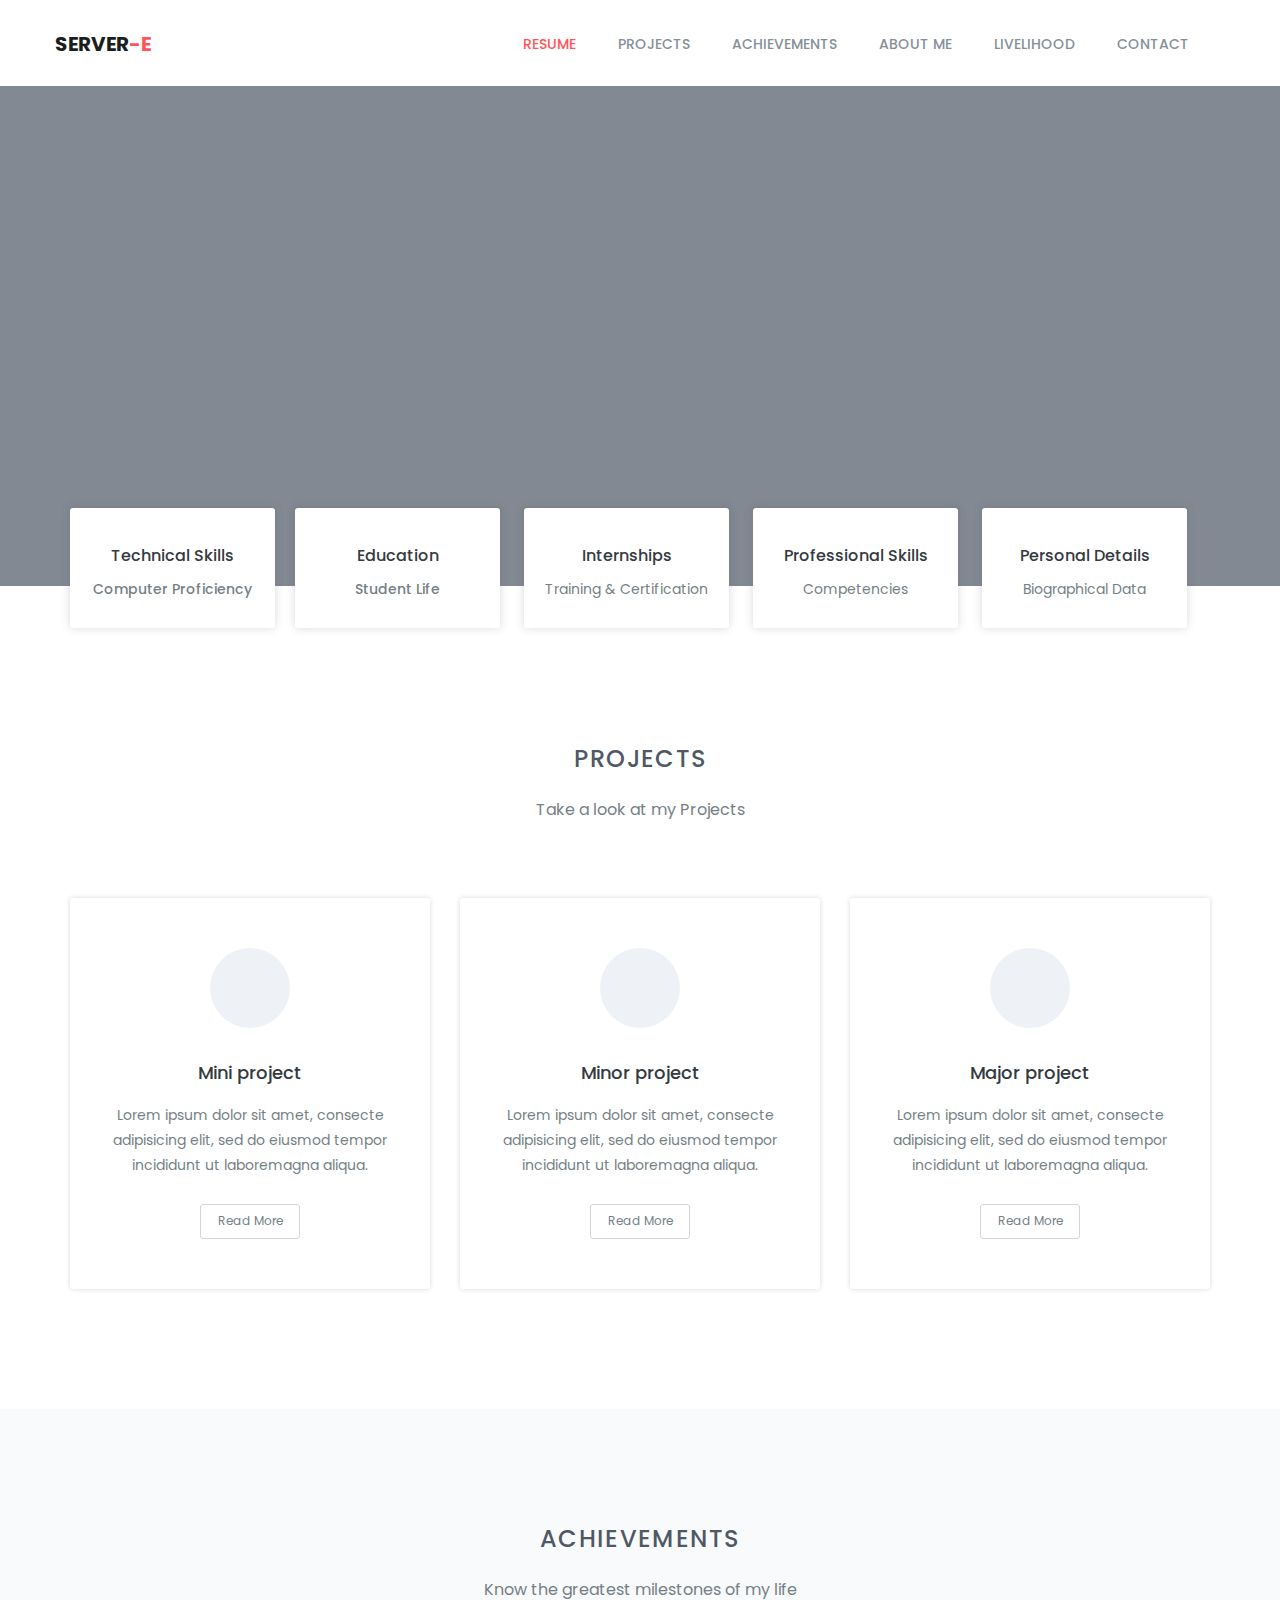
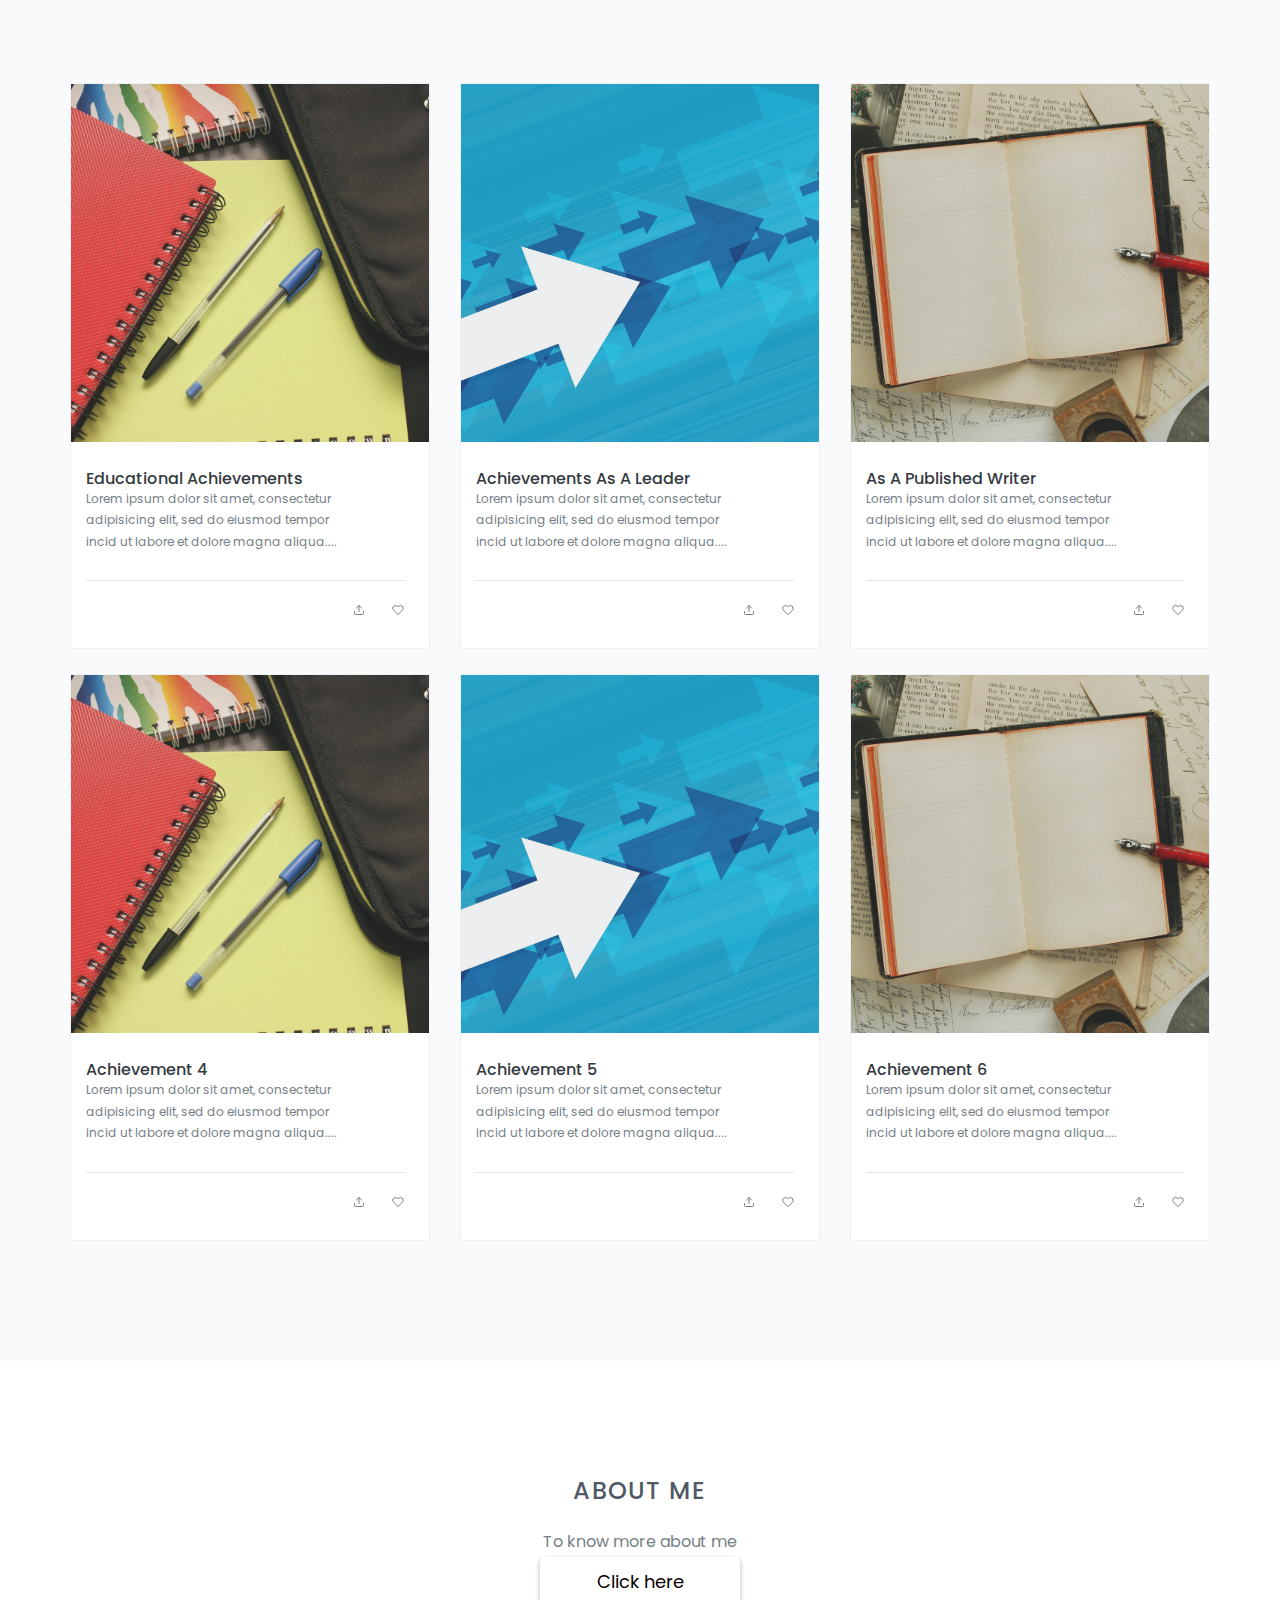
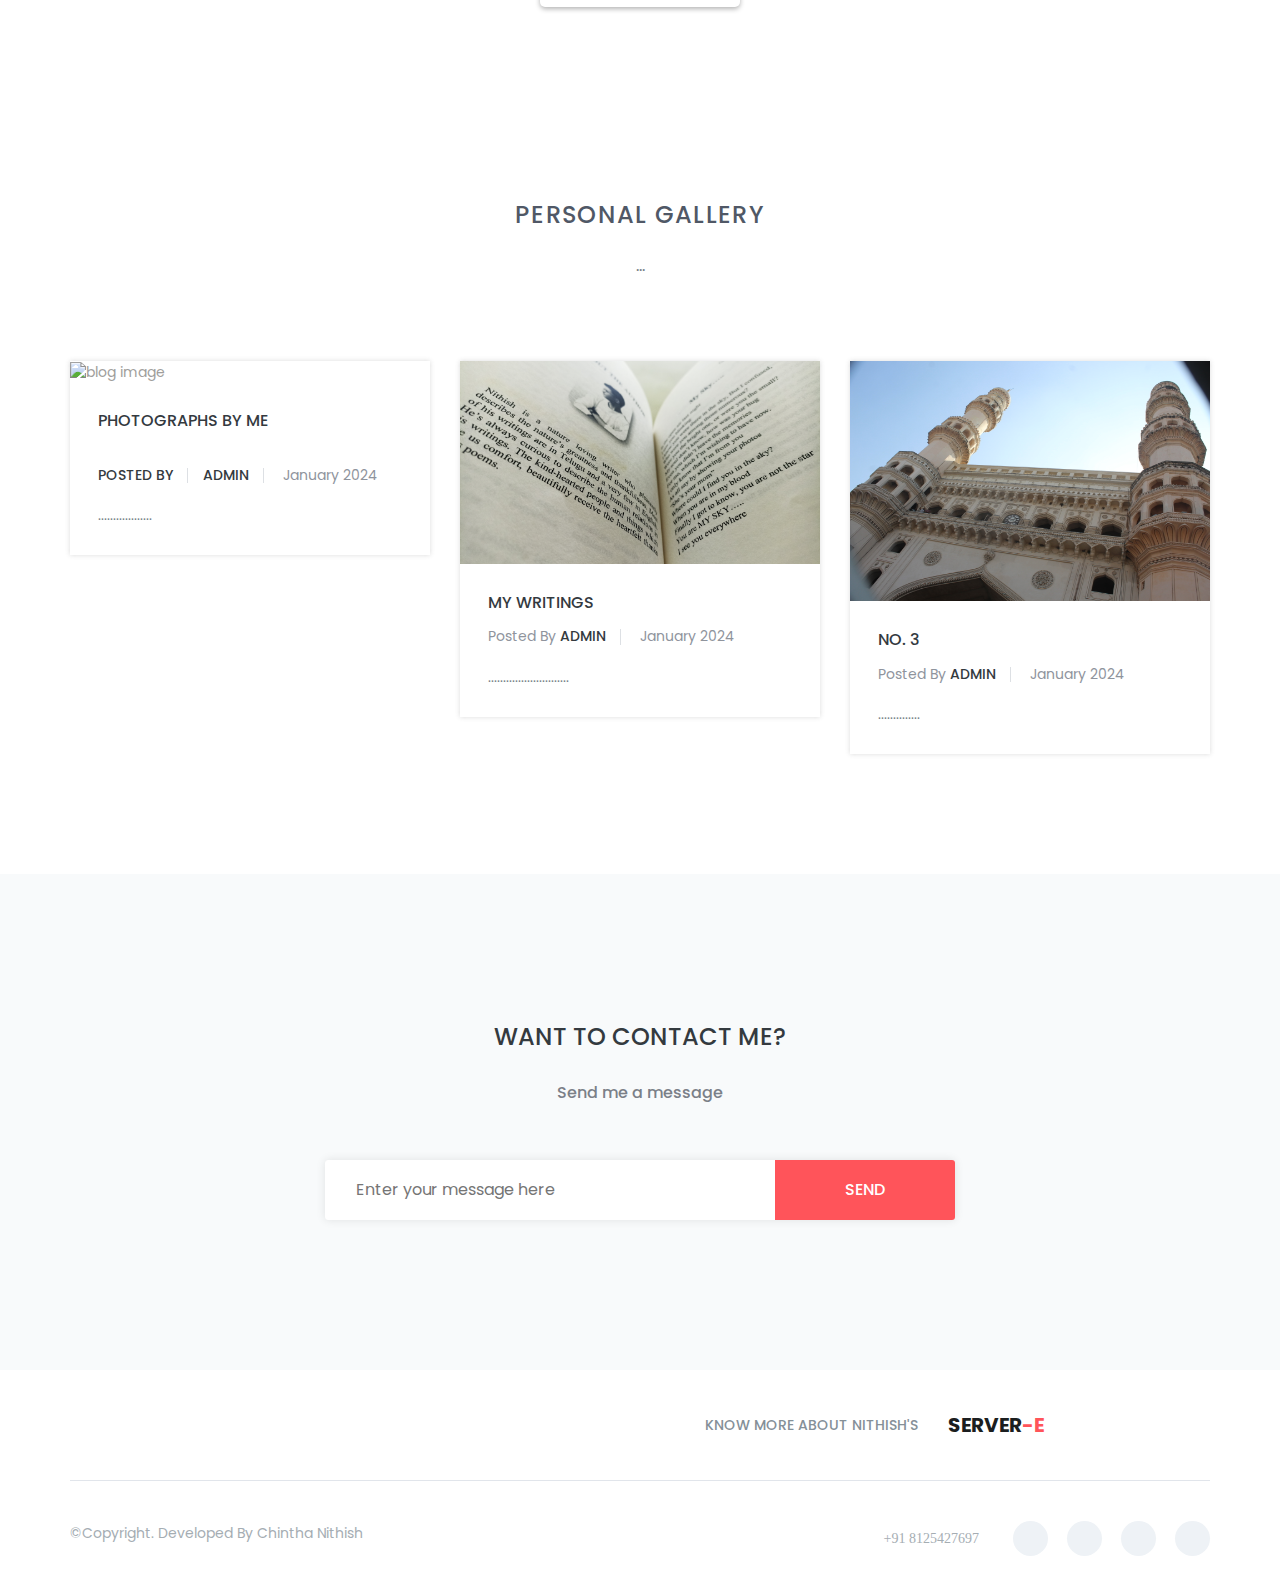
==== commit b7cda2ec: "Update index.html" ====
--- a/index.html
+++ b/index.html
@@ -128,7 +128,7 @@
 								<div class="single-list-topics-icon">
 									<i class="flaticon"></i>
 								</div>
-								<h2><a href="https://chnithish.github.io/SERVER-E/education.html">Technical Skills</h2>
+								<h2><a href="https://chnithish.github.io/SERVER-E/technical_skills.html">Technical Skills</h2>
 								<p>Computer Proficiency</p>
 							</a?
 							</div>
@@ -148,7 +148,7 @@
 								<div class="single-list-topics-icon">
 									<i class="flaticon"></i>
 								</div>
-								<h2><a href="#">Internships</a></h2>
+								<h2><a href="https://chnithish.github.io/SERVER-E/internships.html">Internships</a></h2>
 								<p>Training & Certification</p>
 							</div>
 						</li>
@@ -157,7 +157,7 @@
 								<div class="single-list-topics-icon">
 									<i class="flaticon"></i>
 								</div>
-								<h2><a href="#">Professional Skills</a></h2>
+								<h2><a href="https://chnithish.github.io/SERVER-E/prof_skills.html">Professional Skills</a></h2>
 								<p>Competencies</p>
 							</div>
 						</li>
@@ -166,7 +166,7 @@
 								<div class="single-list-topics-icon">
 									<i class="flaticon"></i>
 								</div>
-								<h2><a href="https://chnithish.github.io/SERVER-E/Personal_details.html">personal Details</a></h2>
+								<h2><a href="https://chnithish.github.io/SERVER-E/personal_details.html">Personal Details</a></h2>
 								<p>Biographical Data</p>
 							</div>
 						</li>
@@ -566,9 +566,9 @@
 									<img src="b1.JPG" alt="blog image">
 								</div>
 								<div class="single-blog-item-txt">
-									<h2><a href="#">PHOTOGRAPHS BY ME</a></h2>
+									<h2><a href="https://chnithish.github.io/SERVER-E/photos.html">PHOTOGRAPHS BY ME</h2>
 									<h4>posted <span>by</span> <a href="#">admin</a> january 2024</h4>
-									<p>..................</p>
+									<p>..................</p></a>
 								</div>
 							</div>
 						</div>
